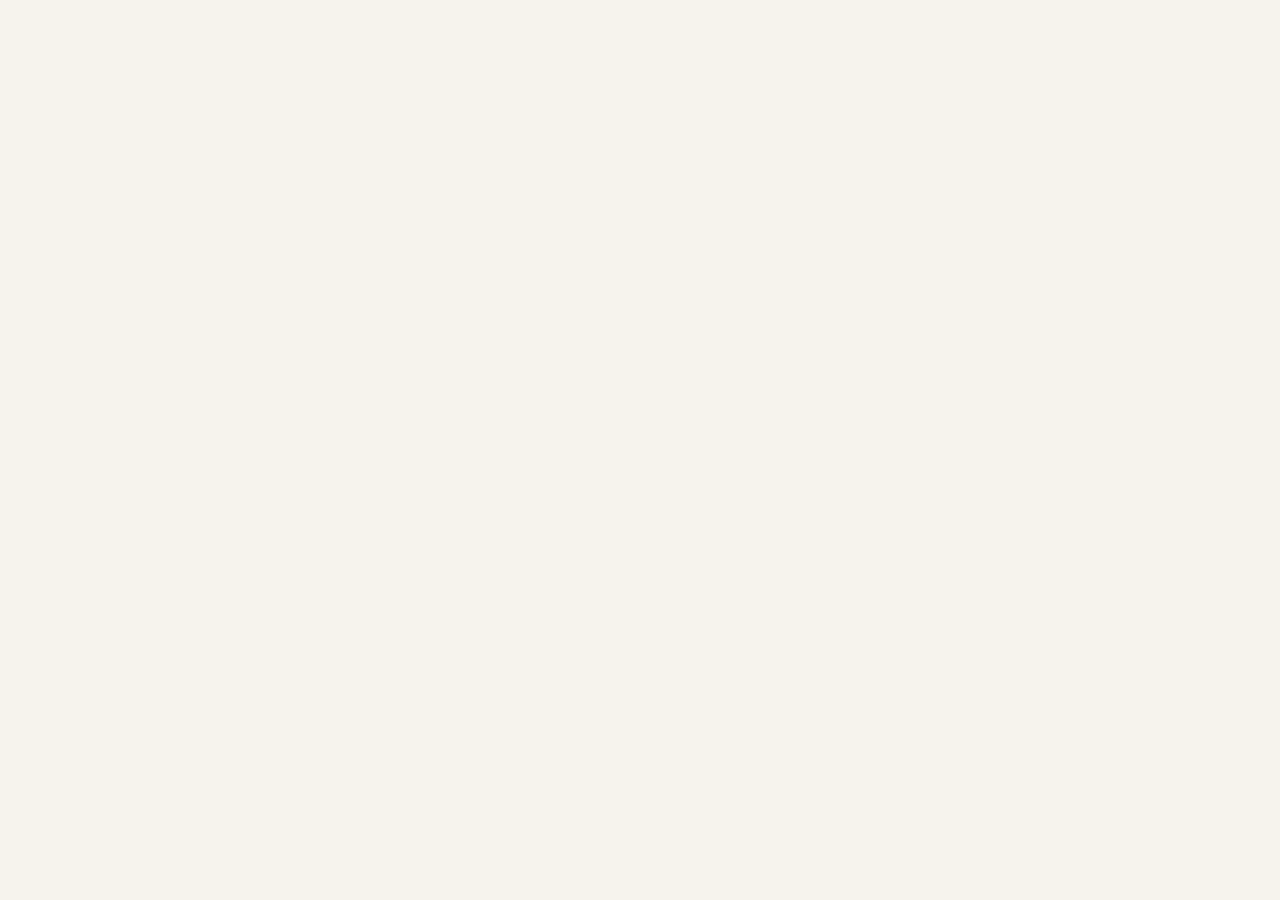
==== admin/index.html @ 4a247e4e "admin redirect" ====
<!DOCTYPE html>
<html lang="en">
<head>
<meta charset="UTF-8">
<meta name="viewport" content="width=device-width, initial-scale=1">
<title>Double Admin</title>
<script src="https://cdn.jsdelivr.net/npm/@supabase/supabase-js@2/dist/umd/supabase.min.js"></script>
<style>
*,*::before,*::after{box-sizing:border-box;margin:0;padding:0}
:root{
  --canvas:#F6F3ED;--sidebar-bg:#F1EDE3;--sidebar-w:232px;
  --border:#E3DCCF;--text:#211E1A;--text2:#57514A;--text3:#8A8177;
  --teal:#1F6E66;--teal-deep:#14524C;--teal-field:#DCE9E6;
  --positive:#2E7D4F;--caution:#9A6B2F;--critical:#A44A3D;
  --mono:ui-monospace,Menlo,monospace;
  --ui:system-ui,-apple-system,"SF Pro","Roboto Flex",sans-serif;
  --card-bg:#FCFAF5;--recessed:#EDE8DE;
  --elevation1:0 1px 2px rgba(33,30,26,.06),0 4px 16px rgba(33,30,26,.06);
}
body{background:var(--canvas);color:var(--text);font-family:var(--ui);font-size:14px;line-height:1.5;min-height:100vh;display:flex}

/* SIDEBAR */
#sidebar{width:var(--sidebar-w);min-height:100vh;background:var(--sidebar-bg);border-right:1px solid var(--border);display:flex;flex-direction:column;flex-shrink:0;padding:0 12px 24px}
#wordmark{display:flex;align-items:center;gap:10px;padding:20px 4px 24px;font-size:15px;font-weight:600;color:var(--teal-deep)}
#wordmark svg{flex-shrink:0}
nav a{display:flex;align-items:center;height:36px;padding:0 10px;border-radius:8px;text-decoration:none;color:var(--text2);font-size:13px;cursor:pointer;transition:background 120ms}
nav a:hover{background:var(--recessed)}
nav a.active{background:var(--teal-field);color:var(--teal-deep);font-weight:600}
#user-info{margin-top:auto;padding:12px 4px 0;font-size:12px;color:var(--text3);word-break:break-all}
#signout-btn{margin-top:8px;background:none;border:1px solid var(--border);border-radius:8px;padding:6px 12px;font-size:12px;cursor:pointer;color:var(--text2);width:100%}
#signout-btn:hover{background:var(--recessed)}

/* MAIN */
#main{flex:1;max-width:calc(1440px - var(--sidebar-w));padding:32px 40px;overflow-x:auto}
h1{font-size:18px;font-weight:600;margin-bottom:24px;color:var(--text)}
h2{font-size:13px;font-weight:600;text-transform:uppercase;letter-spacing:.06em;color:var(--text3);margin-bottom:12px;font-family:var(--mono)}

/* STAT CARDS */
.cards{display:flex;flex-wrap:wrap;gap:16px;margin-bottom:32px}
.card{background:var(--card-bg);border:1px solid var(--border);border-radius:14px;padding:20px 24px;min-width:148px;box-shadow:var(--elevation1)}
.card-label{font-size:12px;color:var(--text3);font-weight:500;margin-bottom:6px}
.card-value{font-size:26px;font-weight:600;color:var(--text);font-family:var(--mono)}
.card-delta{font-size:12px;color:var(--text3);margin-top:4px}

/* TABLES */
.tbl-wrap{overflow-x:auto;border:1px solid var(--border);border-radius:10px;background:var(--card-bg)}
table{width:100%;border-collapse:collapse}
thead th{background:var(--sidebar-bg);font-family:var(--mono);font-size:11px;text-transform:uppercase;letter-spacing:.06em;color:var(--text3);padding:10px 14px;text-align:left;border-bottom:1px solid var(--border);white-space:nowrap}
tbody tr{border-bottom:1px solid var(--border)}
tbody tr:last-child{border-bottom:none}
tbody tr:hover{background:var(--recessed)}
tbody td{font-size:13px;padding:0 14px;height:40px;color:var(--text);vertical-align:middle}
td.mono{font-family:var(--mono);font-size:12px}
td.dim{color:var(--text3);font-size:12px}

/* TRUST DOTS */
.dot{display:inline-flex;align-items:center;gap:6px;font-size:12px}
.dot::before{content:'';display:inline-block;width:7px;height:7px;border-radius:50%;flex-shrink:0}
.dot.positive{color:var(--positive)}.dot.positive::before{background:var(--positive)}
.dot.caution{color:var(--caution)}.dot.caution::before{background:var(--caution)}
.dot.critical{color:var(--critical)}.dot.critical::before{background:var(--critical)}
.dot.neutral{color:var(--text3)}.dot.neutral::before{background:var(--text3)}

/* BUTTONS */
.btn{border:none;border-radius:8px;padding:6px 14px;font-size:13px;cursor:pointer;font-family:var(--ui);font-weight:500;transition:opacity 120ms}
.btn:hover{opacity:.85}
.btn-primary{background:var(--teal);color:#fff}
.btn-ghost{background:var(--recessed);color:var(--text2)}

/* LOGIN */
#login-screen{position:fixed;inset:0;background:var(--canvas);display:flex;align-items:center;justify-content:center;z-index:100}
#login-box{background:var(--card-bg);border:1px solid var(--border);border-radius:14px;padding:40px;width:360px;box-shadow:var(--elevation1)}
#login-box h1{margin-bottom:6px}
#login-box p{font-size:13px;color:var(--text3);margin-bottom:24px}
#login-email{width:100%;border:1px solid var(--border);border-radius:8px;padding:10px 14px;font-size:14px;font-family:var(--ui);outline:none;background:#fff;margin-bottom:12px}
#login-email:focus{border-color:var(--teal)}
#login-msg{margin-top:12px;font-size:13px;color:var(--text3)}

/* NOTICES */
.notice{padding:12px 16px;border-radius:10px;font-size:13px;margin-bottom:16px}
.notice.warn{background:#FFF3DC;color:var(--caution);border:1px solid #E5C882}
.notice.err{background:#FDE8E5;color:var(--critical);border:1px solid #D98B82}
.notice.ok{background:#E5F3EC;color:var(--positive);border:1px solid #8DBBA1}

/* TRANSCRIPT */
#transcript-panel{margin-top:24px}
.msg-row{padding:8px 0;border-bottom:1px solid var(--border)}
.msg-row:last-child{border-bottom:none}
.msg-speaker{font-size:11px;font-weight:600;color:var(--text3);margin-bottom:2px;font-family:var(--mono);text-transform:uppercase}
.msg-text{font-size:13px;color:var(--text)}

.loading{color:var(--text3);font-size:13px;padding:16px 0}
</style>
</head>
<body>

<!-- LOGIN SCREEN -->
<div id="login-screen" style="display:none">
  <div id="login-box">
    <h1>Double Admin</h1>
    <p>Enter your email to receive a magic link.</p>
    <input id="login-email" type="email" placeholder="voytek@thedouble.app" autocomplete="email">
    <button class="btn btn-primary" style="width:100%" onclick="sendMagicLink()">Send magic link</button>
    <div id="login-msg"></div>
  </div>
</div>

<!-- APP SHELL -->
<div id="app-shell" style="display:none">
  <div id="sidebar">
    <div id="wordmark">
      <svg xmlns="http://www.w3.org/2000/svg" viewBox="0 0 96 64" width="32" height="21">
        <defs><clipPath id="lens"><circle cx="36" cy="32" r="26"/></clipPath></defs>
        <circle cx="60" cy="32" r="26" fill="#1F6E66" clip-path="url(#lens)"/>
        <circle cx="36" cy="32" r="26" fill="none" stroke="#211E1A" stroke-width="2.4"/>
        <circle cx="60" cy="32" r="26" fill="none" stroke="#211E1A" stroke-width="2.4"/>
      </svg>
      Admin
    </div>
    <nav>
      <a data-section="overview" onclick="nav(this)">Overview</a>
      <a data-section="candidates" onclick="nav(this)">Value Engine</a>
      <a data-section="reports" onclick="nav(this)">Reports</a>
      <a data-section="health" onclick="nav(this)">Doubles health</a>
      <a data-section="conversations" onclick="nav(this)">Conversations</a>
    </nav>
    <div id="user-info"></div>
    <button id="signout-btn" onclick="signOut()">Sign out</button>
  </div>
  <div id="main">
    <div id="content"><div class="loading">Select a section from the sidebar.</div></div>
  </div>
</div>

<script>
var SUPABASE_URL = "https://vdpgexbrvtygdkffznog.supabase.co";
var ANON_KEY = "sb_publishable_Q0ZpzV-aZn6Gv2tR6KhAZw_jz7wM49W";
var API_URL = "https://vdpgexbrvtygdkffznog.supabase.co/functions/v1/admin-api";

var sb = supabase.createClient(SUPABASE_URL, ANON_KEY);
var session = null;

async function init() {
  var hash = window.location.hash;
  if (hash.includes("access_token=")) {
    var r = await sb.auth.getSession();
    if (r.data && r.data.session) {
      session = r.data.session;
      window.history.replaceState(null, "", window.location.pathname);
    }
  } else {
    var r2 = await sb.auth.getSession();
    session = (r2.data && r2.data.session) ? r2.data.session : null;
  }
  if (!session) { showLogin(); } else { showApp(); }
}

function showLogin() {
  document.getElementById("login-screen").style.display = "flex";
  document.getElementById("app-shell").style.display = "none";
}

function showApp() {
  document.getElementById("login-screen").style.display = "none";
  document.getElementById("app-shell").style.display = "flex";
  document.getElementById("user-info").textContent = session.user ? session.user.email : "";
  var first = document.querySelector("nav a[data-section='overview']");
  if (first) nav(first);
}

async function sendMagicLink() {
  var email = document.getElementById("login-email").value.trim();
  var msg = document.getElementById("login-msg");
  if (!email) { msg.textContent = "Enter your email."; return; }
  msg.textContent = "Sending...";
  var r = await sb.auth.signInWithOtp({ email: email, options: { emailRedirectTo: 'https://thedouble.app/admin/' } });
  if (r.error) { msg.textContent = "Error: " + r.error.message; }
  else { msg.textContent = "Check your inbox for the magic link."; }
}

async function signOut() {
  await sb.auth.signOut();
  session = null;
  showLogin();
}

function nav(el) {
  document.querySelectorAll("nav a").forEach(function(a) { a.classList.remove("active"); });
  el.classList.add("active");
  loadSection(el.dataset.section);
}

async function apiFetch(params, opts) {
  opts = opts || {};
  var url = new URL(API_URL);
  Object.keys(params).forEach(function(k) { url.searchParams.set(k, params[k]); });
  var res = await fetch(url.toString(), {
    method: opts.method || "GET",
    headers: {
      "Authorization": "Bearer " + session.access_token,
      "Content-Type": "application/json"
    },
    body: opts.body ? JSON.stringify(opts.body) : undefined
  });
  if (res.status === 403) throw new Error("not_authorized");
  if (!res.ok) throw new Error(await res.text());
  return res.json();
}

async function loadSection(section) {
  var content = document.getElementById("content");
  content.innerHTML = '<div class="loading">Loading...</div>';
  try {
    var data = await apiFetch({ section: section });
    if (section === "overview") content.innerHTML = renderOverview(data);
    else if (section === "candidates") content.innerHTML = renderCandidates(data);
    else if (section === "reports") content.innerHTML = renderReports(data);
    else if (section === "health") content.innerHTML = renderHealth(data);
    else if (section === "conversations") content.innerHTML = renderConversations(data);
  } catch(e) {
    if (e.message === "not_authorized") {
      content.innerHTML = '<div class="notice err">Not authorized. Your account is not on the admin allowlist.</div>';
    } else {
      content.innerHTML = '<div class="notice err">Error: ' + esc(e.message) + '</div>';
    }
  }
}

function esc(s) {
  return String(s == null ? "" : s)
    .replace(/&/g,"&amp;").replace(/</g,"&lt;").replace(/>/g,"&gt;").replace(/"/g,"&quot;");
}

function relTime(iso) {
  if (!iso) return "never";
  var d = Date.now() - new Date(iso).getTime();
  var h = Math.round(d / 3600000);
  if (h < 1) return "just now";
  if (h < 24) return h + "h ago";
  return Math.round(h / 24) + "d ago";
}

function dot(status, label) {
  var cls = status === "positive" ? "positive" : status === "caution" ? "caution" : status === "critical" ? "critical" : "neutral";
  return '<span class="dot ' + cls + '">' + esc(label) + '</span>';
}

// OVERVIEW
function renderOverview(d) {
  var m = d.metrics || {};
  var cards = [
    { label: "Real users", value: m.total_users || 0, delta: "+" + (m.new_users_7d || 0) + " this week" },
    { label: "Active today", value: m.active_today || 0, delta: (m.messages_today || 0) + " messages" },
    { label: "D2D conversations", value: m.d2d_conversations_7d || 0, delta: "last 7 days" },
    { label: "Reflect runs", value: m.reflect_runs_7d || 0, delta: "last 7 days" },
    { label: "Waitlist", value: d.waitlist_count || 0, delta: "signups" },
    { label: "Spend today", value: "$" + (d.spend_today_usd || 0).toFixed(4), delta: "$" + (d.spend_7d_usd || 0).toFixed(3) + " this week" }
  ];
  var html = '<h1>Overview</h1><div class="cards">';
  cards.forEach(function(c) {
    html += '<div class="card"><div class="card-label">' + esc(c.label) + '</div>'
      + '<div class="card-value">' + esc(String(c.value)) + '</div>'
      + '<div class="card-delta">' + esc(c.delta) + '</div></div>';
  });
  html += '</div>';

  var ca = d.canary || {};
  var canaryClass = ca.status === "positive" ? "ok" : ca.status === "caution" ? "warn" : "err";
  html += '<h2>Credits canary</h2>'
    + '<div class="notice ' + canaryClass + '">'
    + dot(ca.status, ca.status || "no data") + ' '
    + 'Last successful LLM call: ' + relTime(ca.newest_success_at)
    + (ca.newest_failed_at ? ' &middot; Last refused: ' + relTime(ca.newest_failed_at) : '')
    + '</div>';

  var health = d.health || [];
  if (health.length) {
    html += '<h2 style="margin-top:24px">Cron health (last 20 runs)</h2><div class="tbl-wrap"><table>'
      + '<thead><tr><th>Job</th><th>Status</th><th>Started</th></tr></thead><tbody>';
    health.forEach(function(h) {
      var st = h.status === "succeeded" ? "positive" : h.status === "running" ? "caution" : "critical";
      html += '<tr><td class="mono">' + esc(h.jobname) + '</td>'
        + '<td>' + dot(st, h.status) + '</td>'
        + '<td class="dim">' + relTime(h.start_time) + '</td></tr>';
    });
    html += '</tbody></table></div>';
  }
  return html;
}

// VALUE ENGINE
function renderCandidates(d) {
  var rows = d.candidates || [];
  var html = '<h1>Value Engine</h1>'
    + '<div class="card-delta" style="margin-bottom:16px">' + rows.length + ' candidates (last 100)</div>'
    + '<div class="tbl-wrap"><table>'
    + '<thead><tr><th>User</th><th>Score</th><th>Status</th><th>Channel</th><th>Source</th><th>Text</th><th>Rationale</th><th>Created</th></tr></thead><tbody>';
  rows.forEach(function(c) {
    var score = c.score || 0;
    var scoreSt = score >= 8 ? "positive" : score >= 5 ? "caution" : "critical";
    var statusSt = c.status === "sent" ? "positive" : c.status === "pending" ? "caution" : "neutral";
    html += '<tr>'
      + '<td>' + esc(c.user_name || c.user_id.slice(0,8))
        + (c.user_tag ? ' <span style="color:var(--text3);font-size:11px">' + esc(c.user_tag) + '</span>' : '')
        + '</td>'
      + '<td>' + dot(scoreSt, String(score)) + '</td>'
      + '<td>' + dot(statusSt, c.status) + '</td>'
      + '<td class="mono">' + esc(c.channel) + '</td>'
      + '<td class="mono">' + esc(c.source) + '</td>'
      + '<td style="max-width:300px;overflow:hidden;text-overflow:ellipsis;white-space:nowrap">' + esc(c.text) + '</td>'
      + '<td class="dim" style="max-width:180px">' + esc(c.rationale) + '</td>'
      + '<td class="dim">' + relTime(c.created_at) + '</td>'
      + '</tr>';
  });
  html += '</tbody></table></div>';
  return html;
}

// REPORTS
function renderReports(d) {
  var rows = d.reports || [];
  var html = '<h1>Reports</h1>'
    + '<div class="tbl-wrap"><table>'
    + '<thead><tr><th>Reporter</th><th>Message</th><th>Reason</th><th>Status</th><th>Filed</th><th>Action</th></tr></thead><tbody>';
  rows.forEach(function(r) {
    var statusSt = r.status === "resolved" ? "positive" : "critical";
    var resolveBtn = r.status !== "resolved"
      ? '<button class="btn btn-primary" onclick="resolveReport(' + "'" + esc(r.id) + "'" + ')">Resolve</button>'
      : '';
    html += '<tr id="report-' + esc(r.id) + '">'
      + '<td class="mono">' + esc(r.reporter_phone) + '</td>'
      + '<td style="max-width:240px;overflow:hidden;text-overflow:ellipsis;white-space:nowrap">' + esc(r.message_text) + '</td>'
      + '<td>' + esc(r.reason) + '</td>'
      + '<td>' + dot(statusSt, r.status) + '</td>'
      + '<td class="dim">' + relTime(r.created_at) + '</td>'
      + '<td>' + resolveBtn + '</td>'
      + '</tr>';
  });
  html += '</tbody></table></div>';
  return html;
}

async function resolveReport(id) {
  try {
    await apiFetch({ section: "reports" }, { method: "POST", body: { id: id, action: "resolve" } });
    loadSection("reports");
  } catch(e) {
    alert("Error: " + e.message);
  }
}

// HEALTH
function renderHealth(d) {
  var rows = d.health || [];
  var html = '<h1>Doubles health</h1>'
    + '<div class="tbl-wrap"><table>'
    + '<thead><tr><th>Name</th><th>Phone</th><th>Memories</th><th>Last reflect</th><th>Last D2D</th><th>Pending Q</th><th>Candidates 7d</th><th>Max score</th></tr></thead><tbody>';
  rows.forEach(function(r) {
    var pendingSt = r.pending_question ? "caution" : "neutral";
    var memSt = r.memories_count > 10 ? "positive" : r.memories_count > 3 ? "caution" : "critical";
    html += '<tr>'
      + '<td>' + esc(r.name) + '</td>'
      + '<td class="mono">' + esc(r.phone) + '</td>'
      + '<td>' + dot(memSt, String(r.memories_count)) + '</td>'
      + '<td class="dim">' + relTime(r.last_reflect) + '</td>'
      + '<td class="dim">' + relTime(r.last_d2d) + '</td>'
      + '<td>' + dot(pendingSt, r.pending_question ? "yes" : "no") + '</td>'
      + '<td class="mono">' + r.candidates_7d + '</td>'
      + '<td class="mono">' + (r.candidates_max_score != null ? r.candidates_max_score : '-') + '</td>'
      + '</tr>';
  });
  html += '</tbody></table></div>';
  return html;
}

// CONVERSATIONS
function renderConversations(d) {
  var rows = d.conversations || [];
  var html = '<h1>Conversations</h1>'
    + '<div class="tbl-wrap"><table>'
    + '<thead><tr><th>User A</th><th>User B</th><th>A msgs</th><th>B msgs</th><th>Digests</th><th>Status</th><th>Created</th><th></th></tr></thead><tbody>';
  rows.forEach(function(c) {
    var digestSt = c.has_digests ? "positive" : "neutral";
    html += '<tr>'
      + '<td>' + esc(c.user_a_name) + '</td>'
      + '<td>' + esc(c.user_b_name) + '</td>'
      + '<td class="mono">' + c.user_a_msg_count + '</td>'
      + '<td class="mono">' + c.user_b_msg_count + '</td>'
      + '<td>' + dot(digestSt, c.has_digests ? "yes" : "no") + '</td>'
      + '<td class="mono">' + esc(c.status) + '</td>'
      + '<td class="dim">' + relTime(c.created_at) + '</td>'
      + '<td><button class="btn btn-ghost" onclick="loadTranscript(' + "'" + esc(c.id) + "'" + ')">View</button></td>'
      + '</tr>';
  });
  html += '</tbody></table></div><div id="transcript-panel"></div>';
  return html;
}

async function loadTranscript(id) {
  var panel = document.getElementById("transcript-panel");
  if (!panel) return;
  panel.innerHTML = '<div class="loading">Loading transcript...</div>';
  try {
    var data = await apiFetch({ section: "conversations", transcript: id });
    var msgs = data.transcript || [];
    var html = '<h2 style="margin-top:24px">Transcript</h2><div class="tbl-wrap" style="padding:16px">';
    msgs.forEach(function(m) {
      html += '<div class="msg-row">'
        + '<div class="msg-speaker">' + esc(m.speaker) + ' &middot; turn ' + m.turn + '</div>'
        + '<div class="msg-text">' + esc(m.text) + '</div>'
        + '</div>';
    });
    html += '</div>';
    panel.innerHTML = html;
  } catch(e) {
    panel.innerHTML = '<div class="notice err">Error: ' + esc(e.message) + '</div>';
  }
}

init();
</script>
</body>
</html>
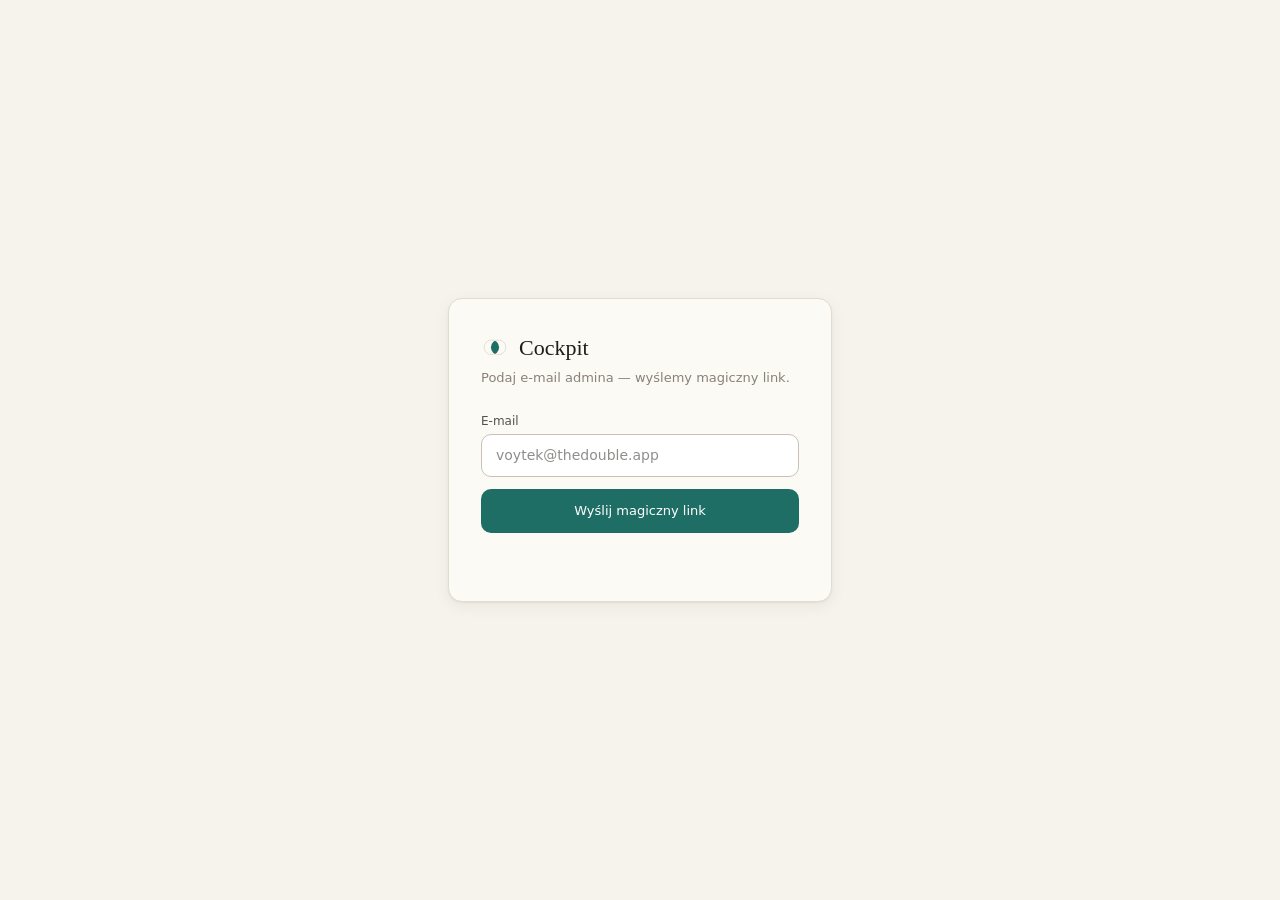
==== commit f6834269: "deploy: site @ 08d20db33e44" ====
--- a/admin/index.html
+++ b/admin/index.html
@@ -1,423 +1,15 @@
 <!DOCTYPE html>
-<html lang="en">
-<head>
-<meta charset="UTF-8">
-<meta name="viewport" content="width=device-width, initial-scale=1">
-<title>Double Admin</title>
-<script src="https://cdn.jsdelivr.net/npm/@supabase/supabase-js@2/dist/umd/supabase.min.js"></script>
-<style>
-*,*::before,*::after{box-sizing:border-box;margin:0;padding:0}
-:root{
-  --canvas:#F6F3ED;--sidebar-bg:#F1EDE3;--sidebar-w:232px;
-  --border:#E3DCCF;--text:#211E1A;--text2:#57514A;--text3:#8A8177;
-  --teal:#1F6E66;--teal-deep:#14524C;--teal-field:#DCE9E6;
-  --positive:#2E7D4F;--caution:#9A6B2F;--critical:#A44A3D;
-  --mono:ui-monospace,Menlo,monospace;
-  --ui:system-ui,-apple-system,"SF Pro","Roboto Flex",sans-serif;
-  --card-bg:#FCFAF5;--recessed:#EDE8DE;
-  --elevation1:0 1px 2px rgba(33,30,26,.06),0 4px 16px rgba(33,30,26,.06);
-}
-body{background:var(--canvas);color:var(--text);font-family:var(--ui);font-size:14px;line-height:1.5;min-height:100vh;display:flex}
-
-/* SIDEBAR */
-#sidebar{width:var(--sidebar-w);min-height:100vh;background:var(--sidebar-bg);border-right:1px solid var(--border);display:flex;flex-direction:column;flex-shrink:0;padding:0 12px 24px}
-#wordmark{display:flex;align-items:center;gap:10px;padding:20px 4px 24px;font-size:15px;font-weight:600;color:var(--teal-deep)}
-#wordmark svg{flex-shrink:0}
-nav a{display:flex;align-items:center;height:36px;padding:0 10px;border-radius:8px;text-decoration:none;color:var(--text2);font-size:13px;cursor:pointer;transition:background 120ms}
-nav a:hover{background:var(--recessed)}
-nav a.active{background:var(--teal-field);color:var(--teal-deep);font-weight:600}
-#user-info{margin-top:auto;padding:12px 4px 0;font-size:12px;color:var(--text3);word-break:break-all}
-#signout-btn{margin-top:8px;background:none;border:1px solid var(--border);border-radius:8px;padding:6px 12px;font-size:12px;cursor:pointer;color:var(--text2);width:100%}
-#signout-btn:hover{background:var(--recessed)}
-
-/* MAIN */
-#main{flex:1;max-width:calc(1440px - var(--sidebar-w));padding:32px 40px;overflow-x:auto}
-h1{font-size:18px;font-weight:600;margin-bottom:24px;color:var(--text)}
-h2{font-size:13px;font-weight:600;text-transform:uppercase;letter-spacing:.06em;color:var(--text3);margin-bottom:12px;font-family:var(--mono)}
-
-/* STAT CARDS */
-.cards{display:flex;flex-wrap:wrap;gap:16px;margin-bottom:32px}
-.card{background:var(--card-bg);border:1px solid var(--border);border-radius:14px;padding:20px 24px;min-width:148px;box-shadow:var(--elevation1)}
-.card-label{font-size:12px;color:var(--text3);font-weight:500;margin-bottom:6px}
-.card-value{font-size:26px;font-weight:600;color:var(--text);font-family:var(--mono)}
-.card-delta{font-size:12px;color:var(--text3);margin-top:4px}
-
-/* TABLES */
-.tbl-wrap{overflow-x:auto;border:1px solid var(--border);border-radius:10px;background:var(--card-bg)}
-table{width:100%;border-collapse:collapse}
-thead th{background:var(--sidebar-bg);font-family:var(--mono);font-size:11px;text-transform:uppercase;letter-spacing:.06em;color:var(--text3);padding:10px 14px;text-align:left;border-bottom:1px solid var(--border);white-space:nowrap}
-tbody tr{border-bottom:1px solid var(--border)}
-tbody tr:last-child{border-bottom:none}
-tbody tr:hover{background:var(--recessed)}
-tbody td{font-size:13px;padding:0 14px;height:40px;color:var(--text);vertical-align:middle}
-td.mono{font-family:var(--mono);font-size:12px}
-td.dim{color:var(--text3);font-size:12px}
-
-/* TRUST DOTS */
-.dot{display:inline-flex;align-items:center;gap:6px;font-size:12px}
-.dot::before{content:'';display:inline-block;width:7px;height:7px;border-radius:50%;flex-shrink:0}
-.dot.positive{color:var(--positive)}.dot.positive::before{background:var(--positive)}
-.dot.caution{color:var(--caution)}.dot.caution::before{background:var(--caution)}
-.dot.critical{color:var(--critical)}.dot.critical::before{background:var(--critical)}
-.dot.neutral{color:var(--text3)}.dot.neutral::before{background:var(--text3)}
-
-/* BUTTONS */
-.btn{border:none;border-radius:8px;padding:6px 14px;font-size:13px;cursor:pointer;font-family:var(--ui);font-weight:500;transition:opacity 120ms}
-.btn:hover{opacity:.85}
-.btn-primary{background:var(--teal);color:#fff}
-.btn-ghost{background:var(--recessed);color:var(--text2)}
-
-/* LOGIN */
-#login-screen{position:fixed;inset:0;background:var(--canvas);display:flex;align-items:center;justify-content:center;z-index:100}
-#login-box{background:var(--card-bg);border:1px solid var(--border);border-radius:14px;padding:40px;width:360px;box-shadow:var(--elevation1)}
-#login-box h1{margin-bottom:6px}
-#login-box p{font-size:13px;color:var(--text3);margin-bottom:24px}
-#login-email{width:100%;border:1px solid var(--border);border-radius:8px;padding:10px 14px;font-size:14px;font-family:var(--ui);outline:none;background:#fff;margin-bottom:12px}
-#login-email:focus{border-color:var(--teal)}
-#login-msg{margin-top:12px;font-size:13px;color:var(--text3)}
-
-/* NOTICES */
-.notice{padding:12px 16px;border-radius:10px;font-size:13px;margin-bottom:16px}
-.notice.warn{background:#FFF3DC;color:var(--caution);border:1px solid #E5C882}
-.notice.err{background:#FDE8E5;color:var(--critical);border:1px solid #D98B82}
-.notice.ok{background:#E5F3EC;color:var(--positive);border:1px solid #8DBBA1}
-
-/* TRANSCRIPT */
-#transcript-panel{margin-top:24px}
-.msg-row{padding:8px 0;border-bottom:1px solid var(--border)}
-.msg-row:last-child{border-bottom:none}
-.msg-speaker{font-size:11px;font-weight:600;color:var(--text3);margin-bottom:2px;font-family:var(--mono);text-transform:uppercase}
-.msg-text{font-size:13px;color:var(--text)}
-
-.loading{color:var(--text3);font-size:13px;padding:16px 0}
-</style>
-</head>
-<body>
-
-<!-- LOGIN SCREEN -->
-<div id="login-screen" style="display:none">
-  <div id="login-box">
-    <h1>Double Admin</h1>
-    <p>Enter your email to receive a magic link.</p>
-    <input id="login-email" type="email" placeholder="voytek@thedouble.app" autocomplete="email">
-    <button class="btn btn-primary" style="width:100%" onclick="sendMagicLink()">Send magic link</button>
-    <div id="login-msg"></div>
-  </div>
-</div>
-
-<!-- APP SHELL -->
-<div id="app-shell" style="display:none">
-  <div id="sidebar">
-    <div id="wordmark">
-      <svg xmlns="http://www.w3.org/2000/svg" viewBox="0 0 96 64" width="32" height="21">
-        <defs><clipPath id="lens"><circle cx="36" cy="32" r="26"/></clipPath></defs>
-        <circle cx="60" cy="32" r="26" fill="#1F6E66" clip-path="url(#lens)"/>
-        <circle cx="36" cy="32" r="26" fill="none" stroke="#211E1A" stroke-width="2.4"/>
-        <circle cx="60" cy="32" r="26" fill="none" stroke="#211E1A" stroke-width="2.4"/>
-      </svg>
-      Admin
-    </div>
-    <nav>
-      <a data-section="overview" onclick="nav(this)">Overview</a>
-      <a data-section="candidates" onclick="nav(this)">Value Engine</a>
-      <a data-section="reports" onclick="nav(this)">Reports</a>
-      <a data-section="health" onclick="nav(this)">Doubles health</a>
-      <a data-section="conversations" onclick="nav(this)">Conversations</a>
-    </nav>
-    <div id="user-info"></div>
-    <button id="signout-btn" onclick="signOut()">Sign out</button>
-  </div>
-  <div id="main">
-    <div id="content"><div class="loading">Select a section from the sidebar.</div></div>
-  </div>
-</div>
-
-<script>
-var SUPABASE_URL = "https://vdpgexbrvtygdkffznog.supabase.co";
-var ANON_KEY = "sb_publishable_Q0ZpzV-aZn6Gv2tR6KhAZw_jz7wM49W";
-var API_URL = "https://vdpgexbrvtygdkffznog.supabase.co/functions/v1/admin-api";
-
-var sb = supabase.createClient(SUPABASE_URL, ANON_KEY);
-var session = null;
-
-async function init() {
-  var hash = window.location.hash;
-  if (hash.includes("access_token=")) {
-    var r = await sb.auth.getSession();
-    if (r.data && r.data.session) {
-      session = r.data.session;
-      window.history.replaceState(null, "", window.location.pathname);
-    }
-  } else {
-    var r2 = await sb.auth.getSession();
-    session = (r2.data && r2.data.session) ? r2.data.session : null;
-  }
-  if (!session) { showLogin(); } else { showApp(); }
-}
-
-function showLogin() {
-  document.getElementById("login-screen").style.display = "flex";
-  document.getElementById("app-shell").style.display = "none";
-}
-
-function showApp() {
-  document.getElementById("login-screen").style.display = "none";
-  document.getElementById("app-shell").style.display = "flex";
-  document.getElementById("user-info").textContent = session.user ? session.user.email : "";
-  var first = document.querySelector("nav a[data-section='overview']");
-  if (first) nav(first);
-}
-
-async function sendMagicLink() {
-  var email = document.getElementById("login-email").value.trim();
-  var msg = document.getElementById("login-msg");
-  if (!email) { msg.textContent = "Enter your email."; return; }
-  msg.textContent = "Sending...";
-  var r = await sb.auth.signInWithOtp({ email: email, options: { emailRedirectTo: 'https://thedouble.app/admin/' } });
-  if (r.error) { msg.textContent = "Error: " + r.error.message; }
-  else { msg.textContent = "Check your inbox for the magic link."; }
-}
-
-async function signOut() {
-  await sb.auth.signOut();
-  session = null;
-  showLogin();
-}
-
-function nav(el) {
-  document.querySelectorAll("nav a").forEach(function(a) { a.classList.remove("active"); });
-  el.classList.add("active");
-  loadSection(el.dataset.section);
-}
-
-async function apiFetch(params, opts) {
-  opts = opts || {};
-  var url = new URL(API_URL);
-  Object.keys(params).forEach(function(k) { url.searchParams.set(k, params[k]); });
-  var res = await fetch(url.toString(), {
-    method: opts.method || "GET",
-    headers: {
-      "Authorization": "Bearer " + session.access_token,
-      "Content-Type": "application/json"
-    },
-    body: opts.body ? JSON.stringify(opts.body) : undefined
-  });
-  if (res.status === 403) throw new Error("not_authorized");
-  if (!res.ok) throw new Error(await res.text());
-  return res.json();
-}
-
-async function loadSection(section) {
-  var content = document.getElementById("content");
-  content.innerHTML = '<div class="loading">Loading...</div>';
-  try {
-    var data = await apiFetch({ section: section });
-    if (section === "overview") content.innerHTML = renderOverview(data);
-    else if (section === "candidates") content.innerHTML = renderCandidates(data);
-    else if (section === "reports") content.innerHTML = renderReports(data);
-    else if (section === "health") content.innerHTML = renderHealth(data);
-    else if (section === "conversations") content.innerHTML = renderConversations(data);
-  } catch(e) {
-    if (e.message === "not_authorized") {
-      content.innerHTML = '<div class="notice err">Not authorized. Your account is not on the admin allowlist.</div>';
-    } else {
-      content.innerHTML = '<div class="notice err">Error: ' + esc(e.message) + '</div>';
-    }
-  }
-}
-
-function esc(s) {
-  return String(s == null ? "" : s)
-    .replace(/&/g,"&amp;").replace(/</g,"&lt;").replace(/>/g,"&gt;").replace(/"/g,"&quot;");
-}
-
-function relTime(iso) {
-  if (!iso) return "never";
-  var d = Date.now() - new Date(iso).getTime();
-  var h = Math.round(d / 3600000);
-  if (h < 1) return "just now";
-  if (h < 24) return h + "h ago";
-  return Math.round(h / 24) + "d ago";
-}
-
-function dot(status, label) {
-  var cls = status === "positive" ? "positive" : status === "caution" ? "caution" : status === "critical" ? "critical" : "neutral";
-  return '<span class="dot ' + cls + '">' + esc(label) + '</span>';
-}
-
-// OVERVIEW
-function renderOverview(d) {
-  var m = d.metrics || {};
-  var cards = [
-    { label: "Real users", value: m.total_users || 0, delta: "+" + (m.new_users_7d || 0) + " this week" },
-    { label: "Active today", value: m.active_today || 0, delta: (m.messages_today || 0) + " messages" },
-    { label: "D2D conversations", value: m.d2d_conversations_7d || 0, delta: "last 7 days" },
-    { label: "Reflect runs", value: m.reflect_runs_7d || 0, delta: "last 7 days" },
-    { label: "Waitlist", value: d.waitlist_count || 0, delta: "signups" },
-    { label: "Spend today", value: "$" + (d.spend_today_usd || 0).toFixed(4), delta: "$" + (d.spend_7d_usd || 0).toFixed(3) + " this week" }
-  ];
-  var html = '<h1>Overview</h1><div class="cards">';
-  cards.forEach(function(c) {
-    html += '<div class="card"><div class="card-label">' + esc(c.label) + '</div>'
-      + '<div class="card-value">' + esc(String(c.value)) + '</div>'
-      + '<div class="card-delta">' + esc(c.delta) + '</div></div>';
-  });
-  html += '</div>';
-
-  var ca = d.canary || {};
-  var canaryClass = ca.status === "positive" ? "ok" : ca.status === "caution" ? "warn" : "err";
-  html += '<h2>Credits canary</h2>'
-    + '<div class="notice ' + canaryClass + '">'
-    + dot(ca.status, ca.status || "no data") + ' '
-    + 'Last successful LLM call: ' + relTime(ca.newest_success_at)
-    + (ca.newest_failed_at ? ' &middot; Last refused: ' + relTime(ca.newest_failed_at) : '')
-    + '</div>';
-
-  var health = d.health || [];
-  if (health.length) {
-    html += '<h2 style="margin-top:24px">Cron health (last 20 runs)</h2><div class="tbl-wrap"><table>'
-      + '<thead><tr><th>Job</th><th>Status</th><th>Started</th></tr></thead><tbody>';
-    health.forEach(function(h) {
-      var st = h.status === "succeeded" ? "positive" : h.status === "running" ? "caution" : "critical";
-      html += '<tr><td class="mono">' + esc(h.jobname) + '</td>'
-        + '<td>' + dot(st, h.status) + '</td>'
-        + '<td class="dim">' + relTime(h.start_time) + '</td></tr>';
-    });
-    html += '</tbody></table></div>';
-  }
-  return html;
-}
-
-// VALUE ENGINE
-function renderCandidates(d) {
-  var rows = d.candidates || [];
-  var html = '<h1>Value Engine</h1>'
-    + '<div class="card-delta" style="margin-bottom:16px">' + rows.length + ' candidates (last 100)</div>'
-    + '<div class="tbl-wrap"><table>'
-    + '<thead><tr><th>User</th><th>Score</th><th>Status</th><th>Channel</th><th>Source</th><th>Text</th><th>Rationale</th><th>Created</th></tr></thead><tbody>';
-  rows.forEach(function(c) {
-    var score = c.score || 0;
-    var scoreSt = score >= 8 ? "positive" : score >= 5 ? "caution" : "critical";
-    var statusSt = c.status === "sent" ? "positive" : c.status === "pending" ? "caution" : "neutral";
-    html += '<tr>'
-      + '<td>' + esc(c.user_name || c.user_id.slice(0,8))
-        + (c.user_tag ? ' <span style="color:var(--text3);font-size:11px">' + esc(c.user_tag) + '</span>' : '')
-        + '</td>'
-      + '<td>' + dot(scoreSt, String(score)) + '</td>'
-      + '<td>' + dot(statusSt, c.status) + '</td>'
-      + '<td class="mono">' + esc(c.channel) + '</td>'
-      + '<td class="mono">' + esc(c.source) + '</td>'
-      + '<td style="max-width:300px;overflow:hidden;text-overflow:ellipsis;white-space:nowrap">' + esc(c.text) + '</td>'
-      + '<td class="dim" style="max-width:180px">' + esc(c.rationale) + '</td>'
-      + '<td class="dim">' + relTime(c.created_at) + '</td>'
-      + '</tr>';
-  });
-  html += '</tbody></table></div>';
-  return html;
-}
-
-// REPORTS
-function renderReports(d) {
-  var rows = d.reports || [];
-  var html = '<h1>Reports</h1>'
-    + '<div class="tbl-wrap"><table>'
-    + '<thead><tr><th>Reporter</th><th>Message</th><th>Reason</th><th>Status</th><th>Filed</th><th>Action</th></tr></thead><tbody>';
-  rows.forEach(function(r) {
-    var statusSt = r.status === "resolved" ? "positive" : "critical";
-    var resolveBtn = r.status !== "resolved"
-      ? '<button class="btn btn-primary" onclick="resolveReport(' + "'" + esc(r.id) + "'" + ')">Resolve</button>'
-      : '';
-    html += '<tr id="report-' + esc(r.id) + '">'
-      + '<td class="mono">' + esc(r.reporter_phone) + '</td>'
-      + '<td style="max-width:240px;overflow:hidden;text-overflow:ellipsis;white-space:nowrap">' + esc(r.message_text) + '</td>'
-      + '<td>' + esc(r.reason) + '</td>'
-      + '<td>' + dot(statusSt, r.status) + '</td>'
-      + '<td class="dim">' + relTime(r.created_at) + '</td>'
-      + '<td>' + resolveBtn + '</td>'
-      + '</tr>';
-  });
-  html += '</tbody></table></div>';
-  return html;
-}
-
-async function resolveReport(id) {
-  try {
-    await apiFetch({ section: "reports" }, { method: "POST", body: { id: id, action: "resolve" } });
-    loadSection("reports");
-  } catch(e) {
-    alert("Error: " + e.message);
-  }
-}
-
-// HEALTH
-function renderHealth(d) {
-  var rows = d.health || [];
-  var html = '<h1>Doubles health</h1>'
-    + '<div class="tbl-wrap"><table>'
-    + '<thead><tr><th>Name</th><th>Phone</th><th>Memories</th><th>Last reflect</th><th>Last D2D</th><th>Pending Q</th><th>Candidates 7d</th><th>Max score</th></tr></thead><tbody>';
-  rows.forEach(function(r) {
-    var pendingSt = r.pending_question ? "caution" : "neutral";
-    var memSt = r.memories_count > 10 ? "positive" : r.memories_count > 3 ? "caution" : "critical";
-    html += '<tr>'
-      + '<td>' + esc(r.name) + '</td>'
-      + '<td class="mono">' + esc(r.phone) + '</td>'
-      + '<td>' + dot(memSt, String(r.memories_count)) + '</td>'
-      + '<td class="dim">' + relTime(r.last_reflect) + '</td>'
-      + '<td class="dim">' + relTime(r.last_d2d) + '</td>'
-      + '<td>' + dot(pendingSt, r.pending_question ? "yes" : "no") + '</td>'
-      + '<td class="mono">' + r.candidates_7d + '</td>'
-      + '<td class="mono">' + (r.candidates_max_score != null ? r.candidates_max_score : '-') + '</td>'
-      + '</tr>';
-  });
-  html += '</tbody></table></div>';
-  return html;
-}
-
-// CONVERSATIONS
-function renderConversations(d) {
-  var rows = d.conversations || [];
-  var html = '<h1>Conversations</h1>'
-    + '<div class="tbl-wrap"><table>'
-    + '<thead><tr><th>User A</th><th>User B</th><th>A msgs</th><th>B msgs</th><th>Digests</th><th>Status</th><th>Created</th><th></th></tr></thead><tbody>';
-  rows.forEach(function(c) {
-    var digestSt = c.has_digests ? "positive" : "neutral";
-    html += '<tr>'
-      + '<td>' + esc(c.user_a_name) + '</td>'
-      + '<td>' + esc(c.user_b_name) + '</td>'
-      + '<td class="mono">' + c.user_a_msg_count + '</td>'
-      + '<td class="mono">' + c.user_b_msg_count + '</td>'
-      + '<td>' + dot(digestSt, c.has_digests ? "yes" : "no") + '</td>'
-      + '<td class="mono">' + esc(c.status) + '</td>'
-      + '<td class="dim">' + relTime(c.created_at) + '</td>'
-      + '<td><button class="btn btn-ghost" onclick="loadTranscript(' + "'" + esc(c.id) + "'" + ')">View</button></td>'
-      + '</tr>';
-  });
-  html += '</tbody></table></div><div id="transcript-panel"></div>';
-  return html;
-}
-
-async function loadTranscript(id) {
-  var panel = document.getElementById("transcript-panel");
-  if (!panel) return;
-  panel.innerHTML = '<div class="loading">Loading transcript...</div>';
-  try {
-    var data = await apiFetch({ section: "conversations", transcript: id });
-    var msgs = data.transcript || [];
-    var html = '<h2 style="margin-top:24px">Transcript</h2><div class="tbl-wrap" style="padding:16px">';
-    msgs.forEach(function(m) {
-      html += '<div class="msg-row">'
-        + '<div class="msg-speaker">' + esc(m.speaker) + ' &middot; turn ' + m.turn + '</div>'
-        + '<div class="msg-text">' + esc(m.text) + '</div>'
-        + '</div>';
-    });
-    html += '</div>';
-    panel.innerHTML = html;
-  } catch(e) {
-    panel.innerHTML = '<div class="notice err">Error: ' + esc(e.message) + '</div>';
-  }
-}
-
-init();
-</script>
-</body>
-</html>+<html lang="pl">
+  <head>
+    <meta charset="UTF-8" />
+    <meta name="viewport" content="width=device-width, initial-scale=1, viewport-fit=cover" />
+    <meta name="theme-color" content="#F6F3ED" />
+    <meta name="robots" content="noindex" />
+    <title>Double Cockpit</title>
+    <script type="module" crossorigin src="/admin/assets/index-Cl_FPxxx.js"></script>
+    <link rel="stylesheet" crossorigin href="/admin/assets/index-y66ZJqt7.css">
+  </head>
+  <body>
+    <div id="root"></div>
+  </body>
+</html>
--- a/admin/assets/index-y66ZJqt7.css
+++ b/admin/assets/index-y66ZJqt7.css
@@ -0,0 +1 @@
+@layer properties{@supports (((-webkit-hyphens:none)) and (not (margin-trim:inline))) or ((-moz-orient:inline) and (not (color:rgb(from red r g b)))){*,:before,:after,::backdrop{--tw-translate-x:0;--tw-translate-y:0;--tw-translate-z:0;--tw-space-y-reverse:0;--tw-border-style:solid;--tw-leading:initial;--tw-font-weight:initial;--tw-tracking:initial;--tw-ordinal:initial;--tw-slashed-zero:initial;--tw-numeric-figure:initial;--tw-numeric-spacing:initial;--tw-numeric-fraction:initial;--tw-shadow:0 0 #0000;--tw-shadow-color:initial;--tw-shadow-alpha:100%;--tw-inset-shadow:0 0 #0000;--tw-inset-shadow-color:initial;--tw-inset-shadow-alpha:100%;--tw-ring-color:initial;--tw-ring-shadow:0 0 #0000;--tw-inset-ring-color:initial;--tw-inset-ring-shadow:0 0 #0000;--tw-ring-inset:initial;--tw-ring-offset-width:0px;--tw-ring-offset-color:#fff;--tw-ring-offset-shadow:0 0 #0000;--tw-duration:initial}}}@layer theme{:root,:host{--font-sans:-apple-system, BlinkMacSystemFont, "Segoe UI", Roboto, "Helvetica Neue", "Noto Sans", Arial, sans-serif, "Apple Color Emoji", "Segoe UI Emoji", "Segoe UI Symbol", "Noto Color Emoji";--color-white:#fff;--spacing:.25rem;--container-sm:24rem;--container-md:28rem;--container-xl:36rem;--container-2xl:42rem;--container-4xl:56rem;--font-weight-medium:500;--font-weight-semibold:600;--default-transition-duration:.15s;--default-transition-timing-function:cubic-bezier(.4, 0, .2, 1);--default-font-family:var(--font-sans);--default-mono-font-family:ui-monospace, Menlo, monospace;--font-ui:system-ui, -apple-system, "SF Pro", "Roboto Flex", sans-serif}}@layer base{*,:after,:before,::backdrop{box-sizing:border-box;border:0 solid;margin:0;padding:0}::file-selector-button{box-sizing:border-box;border:0 solid;margin:0;padding:0}html,:host{-webkit-text-size-adjust:100%;tab-size:4;line-height:1.5;font-family:var(--default-font-family,-apple-system, BlinkMacSystemFont, "Segoe UI", Roboto, "Helvetica Neue", "Noto Sans", Arial, sans-serif, "Apple Color Emoji", "Segoe UI Emoji", "Segoe UI Symbol", "Noto Color Emoji");font-feature-settings:var(--default-font-feature-settings,normal);font-variation-settings:var(--default-font-variation-settings,normal);-webkit-tap-highlight-color:transparent}hr{height:0;color:inherit;border-top-width:1px}abbr:where([title]){-webkit-text-decoration:underline dotted;text-decoration:underline dotted}h1,h2,h3,h4,h5,h6{font-size:inherit;font-weight:inherit}a{color:inherit;-webkit-text-decoration:inherit;text-decoration:inherit}b,strong{font-weight:bolder}code,kbd,samp,pre{font-family:var(--default-mono-font-family,ui-monospace, SFMono-Regular, Menlo, Monaco, Consolas, "Liberation Mono", "Courier New", monospace);font-feature-settings:var(--default-mono-font-feature-settings,normal);font-variation-settings:var(--default-mono-font-variation-settings,normal);font-size:1em}small{font-size:80%}sub,sup{vertical-align:baseline;font-size:75%;line-height:0;position:relative}sub{bottom:-.25em}sup{top:-.5em}table{text-indent:0;border-color:inherit;border-collapse:collapse}:-moz-focusring:where(:not(iframe)){outline:auto}progress{vertical-align:baseline}summary{display:list-item}ol,ul,menu{list-style:none}img,svg,video,canvas,audio,iframe,embed,object{vertical-align:middle;display:block}img,video{max-width:100%;height:auto}button,input,select,optgroup,textarea{font:inherit;font-feature-settings:inherit;font-variation-settings:inherit;letter-spacing:inherit;color:inherit;opacity:1;background-color:#0000;border-radius:0}::file-selector-button{font:inherit;font-feature-settings:inherit;font-variation-settings:inherit;letter-spacing:inherit;color:inherit;opacity:1;background-color:#0000;border-radius:0}:where(select:is([multiple],[size])) optgroup{font-weight:bolder}:where(select:is([multiple],[size])) optgroup option{padding-inline-start:20px}::file-selector-button{margin-inline-end:4px}::placeholder{opacity:1}@supports (not ((-webkit-appearance:-apple-pay-button))) or (contain-intrinsic-size:1px){::placeholder{color:currentColor}@supports (color:color-mix(in lab,red,red)){::placeholder{color:color-mix(in oklab,currentcolor 50%,transparent)}}}textarea{resize:vertical}::-webkit-search-decoration{-webkit-appearance:none}::-webkit-date-and-time-value{min-height:1lh;text-align:inherit}::-webkit-datetime-edit{display:inline-flex}::-webkit-datetime-edit-fields-wrapper{padding:0}::-webkit-datetime-edit{padding-block:0}::-webkit-datetime-edit-year-field{padding-block:0}::-webkit-datetime-edit-month-field{padding-block:0}::-webkit-datetime-edit-day-field{padding-block:0}::-webkit-datetime-edit-hour-field{padding-block:0}::-webkit-datetime-edit-minute-field{padding-block:0}::-webkit-datetime-edit-second-field{padding-block:0}::-webkit-datetime-edit-millisecond-field{padding-block:0}::-webkit-datetime-edit-meridiem-field{padding-block:0}::-webkit-calendar-picker-indicator{line-height:1}:-moz-ui-invalid{box-shadow:none}button,input:where([type=button],[type=reset],[type=submit]){appearance:button}::file-selector-button{appearance:button}::-webkit-inner-spin-button{height:auto}::-webkit-outer-spin-button{height:auto}[hidden]:where(:not([hidden=until-found])){display:none!important}}@layer components;@layer utilities{.pointer-events-none{pointer-events:none}.sr-only{clip-path:inset(50%);white-space:nowrap;border-width:0;width:1px;height:1px;margin:-1px;padding:0;position:absolute;overflow:hidden}.absolute{position:absolute}.fixed{position:fixed}.relative{position:relative}.inset-0{inset:0}.inset-x-0{inset-inline:0}.top-\[2px\]{top:2px}.bottom-0{bottom:0}.bottom-20{bottom:calc(var(--spacing) * 20)}.bottom-\[calc\(48px\+env\(safe-area-inset-bottom\)\)\]{bottom:calc(48px + env(safe-area-inset-bottom))}.left-\[2px\]{left:2px}.z-50{z-index:50}.z-60{z-index:60}.z-100{z-index:100}.z-200{z-index:200}.container{width:100%}@media(min-width:40rem){.container{max-width:40rem}}@media(min-width:48rem){.container{max-width:48rem}}@media(min-width:64rem){.container{max-width:64rem}}@media(min-width:80rem){.container{max-width:80rem}}@media(min-width:96rem){.container{max-width:96rem}}.mx-auto{margin-inline:auto}.mt-0\.5{margin-top:calc(var(--spacing) * .5)}.mt-1{margin-top:var(--spacing)}.mt-1\.5{margin-top:calc(var(--spacing) * 1.5)}.mt-2{margin-top:calc(var(--spacing) * 2)}.mt-4{margin-top:calc(var(--spacing) * 4)}.mt-6{margin-top:calc(var(--spacing) * 6)}.mt-auto{margin-top:auto}.mb-1{margin-bottom:var(--spacing)}.mb-2{margin-bottom:calc(var(--spacing) * 2)}.mb-3{margin-bottom:calc(var(--spacing) * 3)}.mb-4{margin-bottom:calc(var(--spacing) * 4)}.mb-5{margin-bottom:calc(var(--spacing) * 5)}.mb-6{margin-bottom:calc(var(--spacing) * 6)}.ml-2{margin-left:calc(var(--spacing) * 2)}.block{display:block}.flex{display:flex}.grid{display:grid}.hidden{display:none}.inline-block{display:inline-block}.inline-flex{display:inline-flex}.size-5{width:calc(var(--spacing) * 5);height:calc(var(--spacing) * 5)}.size-11{width:calc(var(--spacing) * 11);height:calc(var(--spacing) * 11)}.size-\[7px\]{width:7px;height:7px}.h-8{height:calc(var(--spacing) * 8)}.h-11{height:calc(var(--spacing) * 11)}.h-\[6px\]{height:6px}.h-\[26px\]{height:26px}.h-\[34px\]{height:34px}.max-h-\[85dvh\]{max-height:85dvh}.min-h-0{min-height:0}.min-h-5{min-height:calc(var(--spacing) * 5)}.min-h-9{min-height:calc(var(--spacing) * 9)}.min-h-10{min-height:calc(var(--spacing) * 10)}.min-h-11{min-height:calc(var(--spacing) * 11)}.min-h-12{min-height:calc(var(--spacing) * 12)}.min-h-dvh{min-height:100dvh}.w-11{width:calc(var(--spacing) * 11)}.w-14{width:calc(var(--spacing) * 14)}.w-16{width:calc(var(--spacing) * 16)}.w-24{width:calc(var(--spacing) * 24)}.w-28{width:calc(var(--spacing) * 28)}.w-40{width:calc(var(--spacing) * 40)}.w-\[232px\]{width:232px}.w-full{width:100%}.max-w-2xl{max-width:var(--container-2xl)}.max-w-4xl{max-width:var(--container-4xl)}.max-w-md{max-width:var(--container-md)}.max-w-sm{max-width:var(--container-sm)}.max-w-xl{max-width:var(--container-xl)}.min-w-0{min-width:0}.flex-1{flex:1}.shrink-0{flex-shrink:0}.translate-x-\[18px\]{--tw-translate-x:18px;translate:var(--tw-translate-x) var(--tw-translate-y)}.cursor-pointer{cursor:pointer}.list-none{list-style-type:none}.grid-cols-\[3\.5rem_1fr\]{grid-template-columns:3.5rem 1fr}.flex-col{flex-direction:column}.flex-wrap{flex-wrap:wrap}.items-baseline{align-items:baseline}.items-center{align-items:center}.items-end{align-items:flex-end}.justify-between{justify-content:space-between}.justify-center{justify-content:center}.gap-0\.5{gap:calc(var(--spacing) * .5)}.gap-1{gap:var(--spacing)}.gap-1\.5{gap:calc(var(--spacing) * 1.5)}.gap-2{gap:calc(var(--spacing) * 2)}.gap-2\.5{gap:calc(var(--spacing) * 2.5)}.gap-3{gap:calc(var(--spacing) * 3)}.gap-3\.5{gap:calc(var(--spacing) * 3.5)}:where(.space-y-2>:not(:last-child)){--tw-space-y-reverse:0;margin-block-start:calc(calc(var(--spacing) * 2) * var(--tw-space-y-reverse));margin-block-end:calc(calc(var(--spacing) * 2) * calc(1 - var(--tw-space-y-reverse)))}:where(.space-y-3>:not(:last-child)){--tw-space-y-reverse:0;margin-block-start:calc(calc(var(--spacing) * 3) * var(--tw-space-y-reverse));margin-block-end:calc(calc(var(--spacing) * 3) * calc(1 - var(--tw-space-y-reverse)))}:where(.space-y-4>:not(:last-child)){--tw-space-y-reverse:0;margin-block-start:calc(calc(var(--spacing) * 4) * var(--tw-space-y-reverse));margin-block-end:calc(calc(var(--spacing) * 4) * calc(1 - var(--tw-space-y-reverse)))}.gap-x-2{column-gap:calc(var(--spacing) * 2)}.truncate{text-overflow:ellipsis;white-space:nowrap;overflow:hidden}.overflow-hidden{overflow:hidden}.overflow-y-auto{overflow-y:auto}.rounded-\[3px\]{border-radius:3px}.rounded-\[8px\]{border-radius:8px}.rounded-\[10px\]{border-radius:10px}.rounded-card{border-radius:14px}.rounded-full{border-radius:3.40282e38px}.rounded-input{border-radius:10px}.rounded-t-sheet{border-top-left-radius:28px;border-top-right-radius:28px}.border{border-style:var(--tw-border-style);border-width:1px}.border-t{border-top-style:var(--tw-border-style);border-top-width:1px}.border-r{border-right-style:var(--tw-border-style);border-right-width:1px}.border-b{border-bottom-style:var(--tw-border-style);border-bottom-width:1px}.border-caution\/30{border-color:var(--td-state-caution)}@supports (color:color-mix(in lab,red,red)){.border-caution\/30{border-color:color-mix(in oklab,var(--td-state-caution) 30%,transparent)}}.border-critical\/20{border-color:var(--td-state-critical)}@supports (color:color-mix(in lab,red,red)){.border-critical\/20{border-color:color-mix(in oklab,var(--td-state-critical) 20%,transparent)}}.border-critical\/30{border-color:var(--td-state-critical)}@supports (color:color-mix(in lab,red,red)){.border-critical\/30{border-color:color-mix(in oklab,var(--td-state-critical) 30%,transparent)}}.border-hairline{border-color:var(--td-border-hairline)}.border-inputline{border-color:var(--td-border-input)}.border-positive\/30{border-color:var(--td-state-positive)}@supports (color:color-mix(in lab,red,red)){.border-positive\/30{border-color:color-mix(in oklab,var(--td-state-positive) 30%,transparent)}}.border-teal{border-color:var(--td-double-action)}.bg-canvas{background-color:var(--td-bg-canvas)}.bg-card{background-color:var(--td-bg-card)}.bg-caution{background-color:var(--td-state-caution)}.bg-caution-field{background-color:var(--td-caution-field)}.bg-critical{background-color:var(--td-state-critical)}.bg-critical-field{background-color:var(--td-critical-field)}.bg-ink,.bg-ink\/30{background-color:var(--td-text-primary)}@supports (color:color-mix(in lab,red,red)){.bg-ink\/30{background-color:color-mix(in oklab,var(--td-text-primary) 30%,transparent)}}.bg-ink3{background-color:var(--td-text-tertiary)}.bg-positive{background-color:var(--td-state-positive)}.bg-positive-field{background-color:var(--td-positive-field)}.bg-recessed,.bg-recessed\/50{background-color:var(--td-bg-recessed)}@supports (color:color-mix(in lab,red,red)){.bg-recessed\/50{background-color:color-mix(in oklab,var(--td-bg-recessed) 50%,transparent)}}.bg-sidebar{background-color:var(--td-bg-sidebar)}.bg-teal{background-color:var(--td-double-action)}.bg-teal-field,.bg-teal-field\/40{background-color:var(--td-double-field)}@supports (color:color-mix(in lab,red,red)){.bg-teal-field\/40{background-color:color-mix(in oklab,var(--td-double-field) 40%,transparent)}}.bg-transparent{background-color:#0000}.bg-white{background-color:var(--color-white)}.p-8{padding:calc(var(--spacing) * 8)}.px-1{padding-inline:var(--spacing)}.px-2{padding-inline:calc(var(--spacing) * 2)}.px-2\.5{padding-inline:calc(var(--spacing) * 2.5)}.px-3{padding-inline:calc(var(--spacing) * 3)}.px-3\.5{padding-inline:calc(var(--spacing) * 3.5)}.px-4{padding-inline:calc(var(--spacing) * 4)}.px-5{padding-inline:calc(var(--spacing) * 5)}.py-1\.5{padding-block:calc(var(--spacing) * 1.5)}.py-2{padding-block:calc(var(--spacing) * 2)}.py-2\.5{padding-block:calc(var(--spacing) * 2.5)}.py-3{padding-block:calc(var(--spacing) * 3)}.py-4{padding-block:calc(var(--spacing) * 4)}.py-6{padding-block:calc(var(--spacing) * 6)}.py-16{padding-block:calc(var(--spacing) * 16)}.pt-2{padding-top:calc(var(--spacing) * 2)}.pt-3{padding-top:calc(var(--spacing) * 3)}.pt-4{padding-top:calc(var(--spacing) * 4)}.pt-5{padding-top:calc(var(--spacing) * 5)}.pb-1{padding-bottom:var(--spacing)}.pb-1\.5{padding-bottom:calc(var(--spacing) * 1.5)}.pb-6{padding-bottom:calc(var(--spacing) * 6)}.pb-24{padding-bottom:calc(var(--spacing) * 24)}.pb-\[calc\(72px\+env\(safe-area-inset-bottom\)\)\]{padding-bottom:calc(72px + env(safe-area-inset-bottom))}.pb-\[env\(safe-area-inset-bottom\)\]{padding-bottom:env(safe-area-inset-bottom)}.pb-\[max\(12px\,env\(safe-area-inset-bottom\)\)\]{padding-bottom:max(12px,env(safe-area-inset-bottom))}.text-center{text-align:center}.text-left{text-align:left}.text-right{text-align:right}.font-brand{font-family:Newsreader,Georgia,serif}.font-mono{font-family:ui-monospace,Menlo,monospace}.text-\[10\.5px\]{font-size:10.5px}.text-\[10px\]{font-size:10px}.text-\[11px\]{font-size:11px}.text-\[12\.5px\]{font-size:12.5px}.text-\[12px\]{font-size:12px}.text-\[13px\]{font-size:13px}.text-\[14px\]{font-size:14px}.text-\[15px\]{font-size:15px}.text-\[17px\]{font-size:17px}.text-\[22px\]{font-size:22px}.text-\[40px\]{font-size:40px}.leading-none{--tw-leading:1;line-height:1}.font-medium{--tw-font-weight:var(--font-weight-medium);font-weight:var(--font-weight-medium)}.font-semibold{--tw-font-weight:var(--font-weight-semibold);font-weight:var(--font-weight-semibold)}.tracking-\[0\.06em\]{--tw-tracking:.06em;letter-spacing:.06em}.tracking-\[0\.08em\]{--tw-tracking:.08em;letter-spacing:.08em}.break-all{word-break:break-all}.text-canvas{color:var(--td-bg-canvas)}.text-caution{color:var(--td-state-caution)}.text-critical{color:var(--td-state-critical)}.text-ink{color:var(--td-text-primary)}.text-ink2{color:var(--td-text-secondary)}.text-ink3,.text-ink3\/70{color:var(--td-text-tertiary)}@supports (color:color-mix(in lab,red,red)){.text-ink3\/70{color:color-mix(in oklab,var(--td-text-tertiary) 70%,transparent)}}.text-positive{color:var(--td-state-positive)}.text-teal-deep{color:var(--td-double-deep)}.text-white{color:var(--color-white)}.uppercase{text-transform:uppercase}.tabular-nums{--tw-numeric-spacing:tabular-nums;font-variant-numeric:var(--tw-ordinal,) var(--tw-slashed-zero,) var(--tw-numeric-figure,) var(--tw-numeric-spacing,) var(--tw-numeric-fraction,)}.underline{text-decoration-line:underline}.shadow{--tw-shadow:0 1px 3px 0 var(--tw-shadow-color,#0000001a), 0 1px 2px -1px var(--tw-shadow-color,#0000001a);box-shadow:var(--tw-inset-shadow),var(--tw-inset-ring-shadow),var(--tw-ring-offset-shadow),var(--tw-ring-shadow),var(--tw-shadow)}.shadow-elev1{--tw-shadow:0 1px 2px var(--tw-shadow-color,#211e1a0f), 0 4px 16px var(--tw-shadow-color,#211e1a0f);box-shadow:var(--tw-inset-shadow),var(--tw-inset-ring-shadow),var(--tw-ring-offset-shadow),var(--tw-ring-shadow),var(--tw-shadow)}.shadow-elev2{--tw-shadow:0 8px 40px var(--tw-shadow-color,#211e1a1f);box-shadow:var(--tw-inset-shadow),var(--tw-inset-ring-shadow),var(--tw-ring-offset-shadow),var(--tw-ring-shadow),var(--tw-shadow)}.transition-colors{transition-property:color,background-color,border-color,outline-color,text-decoration-color,fill,stroke,--tw-gradient-from,--tw-gradient-via,--tw-gradient-to;transition-timing-function:var(--tw-ease,var(--default-transition-timing-function));transition-duration:var(--tw-duration,var(--default-transition-duration))}.transition-transform{transition-property:transform,translate,scale,rotate;transition-timing-function:var(--tw-ease,var(--default-transition-timing-function));transition-duration:var(--tw-duration,var(--default-transition-duration))}.duration-100{--tw-duration:.1s;transition-duration:.1s}.duration-150{--tw-duration:.15s;transition-duration:.15s}.outline-none{--tw-outline-style:none;outline-style:none}.last\:border-b-0:last-child{border-bottom-style:var(--tw-border-style);border-bottom-width:0}@media(hover:hover){.hover\:bg-critical\/10:hover{background-color:var(--td-state-critical)}@supports (color:color-mix(in lab,red,red)){.hover\:bg-critical\/10:hover{background-color:color-mix(in oklab,var(--td-state-critical) 10%,transparent)}}.hover\:bg-hairline:hover{background-color:var(--td-border-hairline)}.hover\:bg-recessed:hover{background-color:var(--td-bg-recessed)}.hover\:bg-teal-deep:hover{background-color:var(--td-double-deep)}}.focus\:border-teal:focus{border-color:var(--td-double-action)}.disabled\:cursor-not-allowed:disabled{cursor:not-allowed}.disabled\:opacity-50:disabled{opacity:.5}@media(min-width:40rem){.sm\:inset-x-auto{inset-inline:auto}.sm\:top-1\/2{top:50%}.sm\:bottom-6{bottom:calc(var(--spacing) * 6)}.sm\:left-1\/2{left:50%}.sm\:max-h-\[80vh\]{max-height:80vh}.sm\:min-h-8{min-height:calc(var(--spacing) * 8)}.sm\:w-40{width:calc(var(--spacing) * 40)}.sm\:w-\[560px\]{width:560px}.sm\:-translate-x-1\/2{--tw-translate-x: -50% ;translate:var(--tw-translate-x) var(--tw-translate-y)}.sm\:-translate-y-1\/2{--tw-translate-y: -50% ;translate:var(--tw-translate-x) var(--tw-translate-y)}.sm\:rounded-card{border-radius:14px}}@media(min-width:48rem){.md\:bottom-6{bottom:calc(var(--spacing) * 6)}.md\:left-\[232px\]{left:232px}.md\:flex{display:flex}.md\:hidden{display:none}.md\:px-10{padding-inline:calc(var(--spacing) * 10)}.md\:pt-8{padding-top:calc(var(--spacing) * 8)}.md\:pb-10{padding-bottom:calc(var(--spacing) * 10)}}@media(prefers-color-scheme:dark){.dark\:bg-recessed{background-color:var(--td-bg-recessed)}}}:root{--td-bg-canvas:#f6f3ed;--td-bg-card:#fcfaf5;--td-bg-recessed:#ede8de;--td-bg-sidebar:#f1ede3;--td-border-hairline:#e3dccf;--td-border-input:#c9c1b3;--td-text-primary:#211e1a;--td-text-secondary:#57514a;--td-text-tertiary:#8a8177;--td-double-action:#1f6e66;--td-double-deep:#14524c;--td-double-field:#dce9e6;--td-state-positive:#2e7d4f;--td-state-caution:#9a6b2f;--td-state-critical:#a44a3d;--td-critical-field:#fde8e5;--td-caution-field:#fff3dc;--td-positive-field:#e5f3ec}[data-theme=dark]{--td-bg-canvas:#1b1915;--td-bg-card:#242019;--td-bg-recessed:#2a261f;--td-bg-sidebar:#201d17;--td-border-hairline:#38342c;--td-text-primary:#f1ede4;--td-text-secondary:#b5aea2;--td-double-action:#3e9b90;--td-double-field:#1e2e2b;--td-state-positive:#4c9a6e;--td-state-caution:#c0894a;--td-state-critical:#c66a5b}html{background:var(--td-bg-canvas)}body{font-family:var(--font-ui);color:var(--td-text-primary);-webkit-font-smoothing:antialiased;font-size:14px;line-height:1.5}:focus-visible{outline:2px solid var(--td-double-action);outline-offset:2px}@media(prefers-reduced-motion:reduce){*,:before,:after{transition-duration:.01ms!important;animation-duration:.01ms!important}}@keyframes td-shimmer{0%{opacity:.55}50%{opacity:1}to{opacity:.55}}.td-skeleton{background:var(--td-bg-recessed);border-radius:6px;animation:1.6s ease-in-out infinite td-shimmer}@keyframes td-settle{0%{background:var(--td-double-field)}to{background:0 0}}.td-just-saved{animation:2.4s ease-out forwards td-settle}@property --tw-translate-x{syntax:"*";inherits:false;initial-value:0}@property --tw-translate-y{syntax:"*";inherits:false;initial-value:0}@property --tw-translate-z{syntax:"*";inherits:false;initial-value:0}@property --tw-space-y-reverse{syntax:"*";inherits:false;initial-value:0}@property --tw-border-style{syntax:"*";inherits:false;initial-value:solid}@property --tw-leading{syntax:"*";inherits:false}@property --tw-font-weight{syntax:"*";inherits:false}@property --tw-tracking{syntax:"*";inherits:false}@property --tw-ordinal{syntax:"*";inherits:false}@property --tw-slashed-zero{syntax:"*";inherits:false}@property --tw-numeric-figure{syntax:"*";inherits:false}@property --tw-numeric-spacing{syntax:"*";inherits:false}@property --tw-numeric-fraction{syntax:"*";inherits:false}@property --tw-shadow{syntax:"*";inherits:false;initial-value:0 0 #0000}@property --tw-shadow-color{syntax:"*";inherits:false}@property --tw-shadow-alpha{syntax:"<percentage>";inherits:false;initial-value:100%}@property --tw-inset-shadow{syntax:"*";inherits:false;initial-value:0 0 #0000}@property --tw-inset-shadow-color{syntax:"*";inherits:false}@property --tw-inset-shadow-alpha{syntax:"<percentage>";inherits:false;initial-value:100%}@property --tw-ring-color{syntax:"*";inherits:false}@property --tw-ring-shadow{syntax:"*";inherits:false;initial-value:0 0 #0000}@property --tw-inset-ring-color{syntax:"*";inherits:false}@property --tw-inset-ring-shadow{syntax:"*";inherits:false;initial-value:0 0 #0000}@property --tw-ring-inset{syntax:"*";inherits:false}@property --tw-ring-offset-width{syntax:"<length>";inherits:false;initial-value:0}@property --tw-ring-offset-color{syntax:"*";inherits:false;initial-value:#fff}@property --tw-ring-offset-shadow{syntax:"*";inherits:false;initial-value:0 0 #0000}@property --tw-duration{syntax:"*";inherits:false}
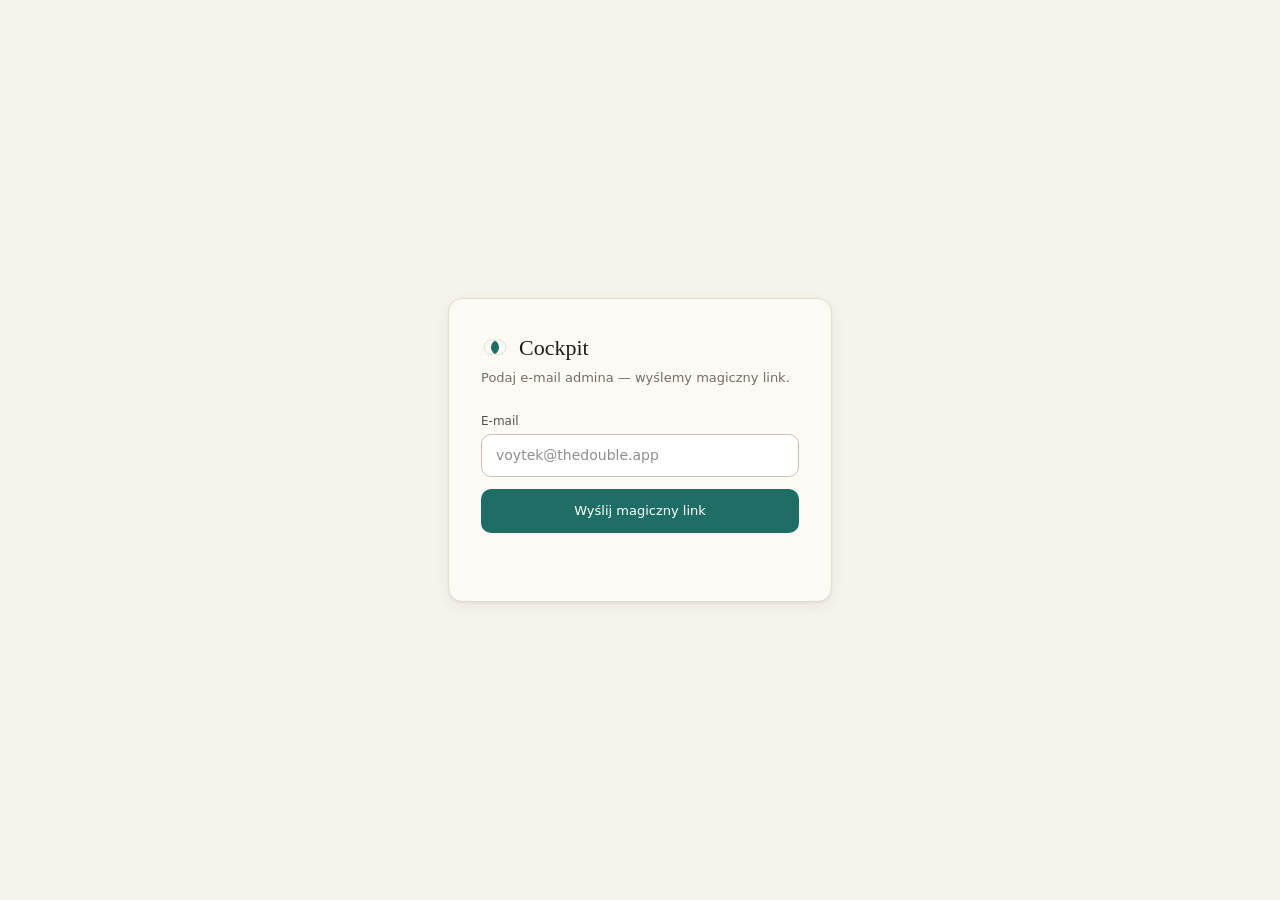
==== commit 093d5359: "deploy: site @ dd4ba4aa5acc" ====
--- a/admin/index.html
+++ b/admin/index.html
@@ -6,8 +6,8 @@
     <meta name="theme-color" content="#F6F3ED" />
     <meta name="robots" content="noindex" />
     <title>Double Cockpit</title>
-    <script type="module" crossorigin src="/admin/assets/index-Cl_FPxxx.js"></script>
-    <link rel="stylesheet" crossorigin href="/admin/assets/index-y66ZJqt7.css">
+    <script type="module" crossorigin src="/admin/assets/index-Cl7rzAYh.js"></script>
+    <link rel="stylesheet" crossorigin href="/admin/assets/index-D8_ogp4z.css">
   </head>
   <body>
     <div id="root"></div>
--- a/admin/assets/index-D8_ogp4z.css
+++ b/admin/assets/index-D8_ogp4z.css
@@ -0,0 +1 @@
+@layer properties{@supports (((-webkit-hyphens:none)) and (not (margin-trim:inline))) or ((-moz-orient:inline) and (not (color:rgb(from red r g b)))){*,:before,:after,::backdrop{--tw-translate-x:0;--tw-translate-y:0;--tw-translate-z:0;--tw-space-y-reverse:0;--tw-border-style:solid;--tw-leading:initial;--tw-font-weight:initial;--tw-tracking:initial;--tw-ordinal:initial;--tw-slashed-zero:initial;--tw-numeric-figure:initial;--tw-numeric-spacing:initial;--tw-numeric-fraction:initial;--tw-shadow:0 0 #0000;--tw-shadow-color:initial;--tw-shadow-alpha:100%;--tw-inset-shadow:0 0 #0000;--tw-inset-shadow-color:initial;--tw-inset-shadow-alpha:100%;--tw-ring-color:initial;--tw-ring-shadow:0 0 #0000;--tw-inset-ring-color:initial;--tw-inset-ring-shadow:0 0 #0000;--tw-ring-inset:initial;--tw-ring-offset-width:0px;--tw-ring-offset-color:#fff;--tw-ring-offset-shadow:0 0 #0000;--tw-duration:initial}}}@layer theme{:root,:host{--font-sans:-apple-system, BlinkMacSystemFont, "Segoe UI", Roboto, "Helvetica Neue", "Noto Sans", Arial, sans-serif, "Apple Color Emoji", "Segoe UI Emoji", "Segoe UI Symbol", "Noto Color Emoji";--color-white:#fff;--spacing:.25rem;--container-sm:24rem;--container-md:28rem;--container-xl:36rem;--container-2xl:42rem;--container-4xl:56rem;--font-weight-medium:500;--font-weight-semibold:600;--default-transition-duration:.15s;--default-transition-timing-function:cubic-bezier(.4, 0, .2, 1);--default-font-family:var(--font-sans);--default-mono-font-family:ui-monospace, Menlo, monospace;--font-ui:system-ui, -apple-system, "SF Pro", "Roboto Flex", sans-serif}}@layer base{*,:after,:before,::backdrop{box-sizing:border-box;border:0 solid;margin:0;padding:0}::file-selector-button{box-sizing:border-box;border:0 solid;margin:0;padding:0}html,:host{-webkit-text-size-adjust:100%;tab-size:4;line-height:1.5;font-family:var(--default-font-family,-apple-system, BlinkMacSystemFont, "Segoe UI", Roboto, "Helvetica Neue", "Noto Sans", Arial, sans-serif, "Apple Color Emoji", "Segoe UI Emoji", "Segoe UI Symbol", "Noto Color Emoji");font-feature-settings:var(--default-font-feature-settings,normal);font-variation-settings:var(--default-font-variation-settings,normal);-webkit-tap-highlight-color:transparent}hr{height:0;color:inherit;border-top-width:1px}abbr:where([title]){-webkit-text-decoration:underline dotted;text-decoration:underline dotted}h1,h2,h3,h4,h5,h6{font-size:inherit;font-weight:inherit}a{color:inherit;-webkit-text-decoration:inherit;text-decoration:inherit}b,strong{font-weight:bolder}code,kbd,samp,pre{font-family:var(--default-mono-font-family,ui-monospace, SFMono-Regular, Menlo, Monaco, Consolas, "Liberation Mono", "Courier New", monospace);font-feature-settings:var(--default-mono-font-feature-settings,normal);font-variation-settings:var(--default-mono-font-variation-settings,normal);font-size:1em}small{font-size:80%}sub,sup{vertical-align:baseline;font-size:75%;line-height:0;position:relative}sub{bottom:-.25em}sup{top:-.5em}table{text-indent:0;border-color:inherit;border-collapse:collapse}:-moz-focusring:where(:not(iframe)){outline:auto}progress{vertical-align:baseline}summary{display:list-item}ol,ul,menu{list-style:none}img,svg,video,canvas,audio,iframe,embed,object{vertical-align:middle;display:block}img,video{max-width:100%;height:auto}button,input,select,optgroup,textarea{font:inherit;font-feature-settings:inherit;font-variation-settings:inherit;letter-spacing:inherit;color:inherit;opacity:1;background-color:#0000;border-radius:0}::file-selector-button{font:inherit;font-feature-settings:inherit;font-variation-settings:inherit;letter-spacing:inherit;color:inherit;opacity:1;background-color:#0000;border-radius:0}:where(select:is([multiple],[size])) optgroup{font-weight:bolder}:where(select:is([multiple],[size])) optgroup option{padding-inline-start:20px}::file-selector-button{margin-inline-end:4px}::placeholder{opacity:1}@supports (not ((-webkit-appearance:-apple-pay-button))) or (contain-intrinsic-size:1px){::placeholder{color:currentColor}@supports (color:color-mix(in lab,red,red)){::placeholder{color:color-mix(in oklab,currentcolor 50%,transparent)}}}textarea{resize:vertical}::-webkit-search-decoration{-webkit-appearance:none}::-webkit-date-and-time-value{min-height:1lh;text-align:inherit}::-webkit-datetime-edit{display:inline-flex}::-webkit-datetime-edit-fields-wrapper{padding:0}::-webkit-datetime-edit{padding-block:0}::-webkit-datetime-edit-year-field{padding-block:0}::-webkit-datetime-edit-month-field{padding-block:0}::-webkit-datetime-edit-day-field{padding-block:0}::-webkit-datetime-edit-hour-field{padding-block:0}::-webkit-datetime-edit-minute-field{padding-block:0}::-webkit-datetime-edit-second-field{padding-block:0}::-webkit-datetime-edit-millisecond-field{padding-block:0}::-webkit-datetime-edit-meridiem-field{padding-block:0}::-webkit-calendar-picker-indicator{line-height:1}:-moz-ui-invalid{box-shadow:none}button,input:where([type=button],[type=reset],[type=submit]){appearance:button}::file-selector-button{appearance:button}::-webkit-inner-spin-button{height:auto}::-webkit-outer-spin-button{height:auto}[hidden]:where(:not([hidden=until-found])){display:none!important}}@layer components;@layer utilities{.pointer-events-none{pointer-events:none}.sr-only{clip-path:inset(50%);white-space:nowrap;border-width:0;width:1px;height:1px;margin:-1px;padding:0;position:absolute;overflow:hidden}.absolute{position:absolute}.fixed{position:fixed}.relative{position:relative}.inset-0{inset:0}.inset-x-0{inset-inline:0}.top-\[2px\]{top:2px}.bottom-0{bottom:0}.bottom-20{bottom:calc(var(--spacing) * 20)}.bottom-\[calc\(48px\+env\(safe-area-inset-bottom\)\)\]{bottom:calc(48px + env(safe-area-inset-bottom))}.left-\[2px\]{left:2px}.z-50{z-index:50}.z-60{z-index:60}.z-100{z-index:100}.z-200{z-index:200}.container{width:100%}@media(min-width:40rem){.container{max-width:40rem}}@media(min-width:48rem){.container{max-width:48rem}}@media(min-width:64rem){.container{max-width:64rem}}@media(min-width:80rem){.container{max-width:80rem}}@media(min-width:96rem){.container{max-width:96rem}}.mx-auto{margin-inline:auto}.mt-0\.5{margin-top:calc(var(--spacing) * .5)}.mt-1{margin-top:var(--spacing)}.mt-1\.5{margin-top:calc(var(--spacing) * 1.5)}.mt-2{margin-top:calc(var(--spacing) * 2)}.mt-4{margin-top:calc(var(--spacing) * 4)}.mt-6{margin-top:calc(var(--spacing) * 6)}.mt-auto{margin-top:auto}.mb-1{margin-bottom:var(--spacing)}.mb-2{margin-bottom:calc(var(--spacing) * 2)}.mb-3{margin-bottom:calc(var(--spacing) * 3)}.mb-4{margin-bottom:calc(var(--spacing) * 4)}.mb-5{margin-bottom:calc(var(--spacing) * 5)}.mb-6{margin-bottom:calc(var(--spacing) * 6)}.ml-2{margin-left:calc(var(--spacing) * 2)}.block{display:block}.flex{display:flex}.grid{display:grid}.hidden{display:none}.inline-block{display:inline-block}.inline-flex{display:inline-flex}.size-5{width:calc(var(--spacing) * 5);height:calc(var(--spacing) * 5)}.size-11{width:calc(var(--spacing) * 11);height:calc(var(--spacing) * 11)}.size-\[7px\]{width:7px;height:7px}.h-8{height:calc(var(--spacing) * 8)}.h-9{height:calc(var(--spacing) * 9)}.h-11{height:calc(var(--spacing) * 11)}.h-\[6px\]{height:6px}.h-\[26px\]{height:26px}.max-h-\[85dvh\]{max-height:85dvh}.min-h-0{min-height:0}.min-h-5{min-height:calc(var(--spacing) * 5)}.min-h-9{min-height:calc(var(--spacing) * 9)}.min-h-10{min-height:calc(var(--spacing) * 10)}.min-h-11{min-height:calc(var(--spacing) * 11)}.min-h-12{min-height:calc(var(--spacing) * 12)}.min-h-dvh{min-height:100dvh}.w-11{width:calc(var(--spacing) * 11)}.w-14{width:calc(var(--spacing) * 14)}.w-16{width:calc(var(--spacing) * 16)}.w-24{width:calc(var(--spacing) * 24)}.w-28{width:calc(var(--spacing) * 28)}.w-40{width:calc(var(--spacing) * 40)}.w-\[232px\]{width:232px}.w-full{width:100%}.max-w-2xl{max-width:var(--container-2xl)}.max-w-4xl{max-width:var(--container-4xl)}.max-w-md{max-width:var(--container-md)}.max-w-sm{max-width:var(--container-sm)}.max-w-xl{max-width:var(--container-xl)}.min-w-0{min-width:0}.flex-1{flex:1}.shrink-0{flex-shrink:0}.translate-x-\[18px\]{--tw-translate-x:18px;translate:var(--tw-translate-x) var(--tw-translate-y)}.cursor-pointer{cursor:pointer}.list-none{list-style-type:none}.grid-cols-\[3\.5rem_1fr\]{grid-template-columns:3.5rem 1fr}.flex-col{flex-direction:column}.flex-wrap{flex-wrap:wrap}.items-baseline{align-items:baseline}.items-center{align-items:center}.items-end{align-items:flex-end}.justify-between{justify-content:space-between}.justify-center{justify-content:center}.gap-0\.5{gap:calc(var(--spacing) * .5)}.gap-1{gap:var(--spacing)}.gap-1\.5{gap:calc(var(--spacing) * 1.5)}.gap-2{gap:calc(var(--spacing) * 2)}.gap-2\.5{gap:calc(var(--spacing) * 2.5)}.gap-3{gap:calc(var(--spacing) * 3)}.gap-3\.5{gap:calc(var(--spacing) * 3.5)}:where(.space-y-2>:not(:last-child)){--tw-space-y-reverse:0;margin-block-start:calc(calc(var(--spacing) * 2) * var(--tw-space-y-reverse));margin-block-end:calc(calc(var(--spacing) * 2) * calc(1 - var(--tw-space-y-reverse)))}:where(.space-y-3>:not(:last-child)){--tw-space-y-reverse:0;margin-block-start:calc(calc(var(--spacing) * 3) * var(--tw-space-y-reverse));margin-block-end:calc(calc(var(--spacing) * 3) * calc(1 - var(--tw-space-y-reverse)))}:where(.space-y-4>:not(:last-child)){--tw-space-y-reverse:0;margin-block-start:calc(calc(var(--spacing) * 4) * var(--tw-space-y-reverse));margin-block-end:calc(calc(var(--spacing) * 4) * calc(1 - var(--tw-space-y-reverse)))}.gap-x-2{column-gap:calc(var(--spacing) * 2)}.truncate{text-overflow:ellipsis;white-space:nowrap;overflow:hidden}.overflow-hidden{overflow:hidden}.overflow-y-auto{overflow-y:auto}.rounded-\[3px\]{border-radius:3px}.rounded-\[8px\]{border-radius:8px}.rounded-\[10px\]{border-radius:10px}.rounded-card{border-radius:14px}.rounded-full{border-radius:3.40282e38px}.rounded-input{border-radius:10px}.rounded-t-sheet{border-top-left-radius:28px;border-top-right-radius:28px}.border{border-style:var(--tw-border-style);border-width:1px}.border-t{border-top-style:var(--tw-border-style);border-top-width:1px}.border-r{border-right-style:var(--tw-border-style);border-right-width:1px}.border-b{border-bottom-style:var(--tw-border-style);border-bottom-width:1px}.border-caution\/30{border-color:var(--td-state-caution)}@supports (color:color-mix(in lab,red,red)){.border-caution\/30{border-color:color-mix(in oklab,var(--td-state-caution) 30%,transparent)}}.border-critical\/20{border-color:var(--td-state-critical)}@supports (color:color-mix(in lab,red,red)){.border-critical\/20{border-color:color-mix(in oklab,var(--td-state-critical) 20%,transparent)}}.border-critical\/30{border-color:var(--td-state-critical)}@supports (color:color-mix(in lab,red,red)){.border-critical\/30{border-color:color-mix(in oklab,var(--td-state-critical) 30%,transparent)}}.border-hairline{border-color:var(--td-border-hairline)}.border-inputline{border-color:var(--td-border-input)}.border-positive\/30{border-color:var(--td-state-positive)}@supports (color:color-mix(in lab,red,red)){.border-positive\/30{border-color:color-mix(in oklab,var(--td-state-positive) 30%,transparent)}}.border-teal{border-color:var(--td-double-action)}.bg-canvas{background-color:var(--td-bg-canvas)}.bg-card{background-color:var(--td-bg-card)}.bg-caution{background-color:var(--td-state-caution)}.bg-caution-field{background-color:var(--td-caution-field)}.bg-critical{background-color:var(--td-state-critical)}.bg-critical-field{background-color:var(--td-critical-field)}.bg-ink,.bg-ink\/30{background-color:var(--td-text-primary)}@supports (color:color-mix(in lab,red,red)){.bg-ink\/30{background-color:color-mix(in oklab,var(--td-text-primary) 30%,transparent)}}.bg-ink3{background-color:var(--td-text-tertiary)}.bg-positive{background-color:var(--td-state-positive)}.bg-positive-field{background-color:var(--td-positive-field)}.bg-recessed,.bg-recessed\/50{background-color:var(--td-bg-recessed)}@supports (color:color-mix(in lab,red,red)){.bg-recessed\/50{background-color:color-mix(in oklab,var(--td-bg-recessed) 50%,transparent)}}.bg-sidebar{background-color:var(--td-bg-sidebar)}.bg-teal{background-color:var(--td-double-action)}.bg-teal-field,.bg-teal-field\/40{background-color:var(--td-double-field)}@supports (color:color-mix(in lab,red,red)){.bg-teal-field\/40{background-color:color-mix(in oklab,var(--td-double-field) 40%,transparent)}}.bg-transparent{background-color:#0000}.bg-white{background-color:var(--color-white)}.p-8{padding:calc(var(--spacing) * 8)}.px-1{padding-inline:var(--spacing)}.px-2{padding-inline:calc(var(--spacing) * 2)}.px-2\.5{padding-inline:calc(var(--spacing) * 2.5)}.px-3{padding-inline:calc(var(--spacing) * 3)}.px-3\.5{padding-inline:calc(var(--spacing) * 3.5)}.px-4{padding-inline:calc(var(--spacing) * 4)}.px-5{padding-inline:calc(var(--spacing) * 5)}.py-1\.5{padding-block:calc(var(--spacing) * 1.5)}.py-2{padding-block:calc(var(--spacing) * 2)}.py-2\.5{padding-block:calc(var(--spacing) * 2.5)}.py-3{padding-block:calc(var(--spacing) * 3)}.py-4{padding-block:calc(var(--spacing) * 4)}.py-6{padding-block:calc(var(--spacing) * 6)}.py-16{padding-block:calc(var(--spacing) * 16)}.pt-2{padding-top:calc(var(--spacing) * 2)}.pt-3{padding-top:calc(var(--spacing) * 3)}.pt-4{padding-top:calc(var(--spacing) * 4)}.pt-5{padding-top:calc(var(--spacing) * 5)}.pb-1{padding-bottom:var(--spacing)}.pb-1\.5{padding-bottom:calc(var(--spacing) * 1.5)}.pb-6{padding-bottom:calc(var(--spacing) * 6)}.pb-24{padding-bottom:calc(var(--spacing) * 24)}.pb-\[calc\(72px\+env\(safe-area-inset-bottom\)\)\]{padding-bottom:calc(72px + env(safe-area-inset-bottom))}.pb-\[env\(safe-area-inset-bottom\)\]{padding-bottom:env(safe-area-inset-bottom)}.pb-\[max\(12px\,env\(safe-area-inset-bottom\)\)\]{padding-bottom:max(12px,env(safe-area-inset-bottom))}.text-center{text-align:center}.text-left{text-align:left}.text-right{text-align:right}.font-brand{font-family:Newsreader,Georgia,serif}.font-mono{font-family:ui-monospace,Menlo,monospace}.text-\[10\.5px\]{font-size:10.5px}.text-\[10px\]{font-size:10px}.text-\[11px\]{font-size:11px}.text-\[12\.5px\]{font-size:12.5px}.text-\[12px\]{font-size:12px}.text-\[13px\]{font-size:13px}.text-\[14px\]{font-size:14px}.text-\[15px\]{font-size:15px}.text-\[17px\]{font-size:17px}.text-\[22px\]{font-size:22px}.text-\[40px\]{font-size:40px}.leading-none{--tw-leading:1;line-height:1}.font-medium{--tw-font-weight:var(--font-weight-medium);font-weight:var(--font-weight-medium)}.font-semibold{--tw-font-weight:var(--font-weight-semibold);font-weight:var(--font-weight-semibold)}.tracking-\[0\.06em\]{--tw-tracking:.06em;letter-spacing:.06em}.tracking-\[0\.08em\]{--tw-tracking:.08em;letter-spacing:.08em}.break-all{word-break:break-all}.text-canvas{color:var(--td-bg-canvas)}.text-caution{color:var(--td-state-caution)}.text-critical{color:var(--td-state-critical)}.text-ink{color:var(--td-text-primary)}.text-ink2{color:var(--td-text-secondary)}.text-ink3,.text-ink3\/70{color:var(--td-text-tertiary)}@supports (color:color-mix(in lab,red,red)){.text-ink3\/70{color:color-mix(in oklab,var(--td-text-tertiary) 70%,transparent)}}.text-positive{color:var(--td-state-positive)}.text-teal-deep{color:var(--td-double-deep)}.text-white{color:var(--color-white)}.uppercase{text-transform:uppercase}.tabular-nums{--tw-numeric-spacing:tabular-nums;font-variant-numeric:var(--tw-ordinal,) var(--tw-slashed-zero,) var(--tw-numeric-figure,) var(--tw-numeric-spacing,) var(--tw-numeric-fraction,)}.underline{text-decoration-line:underline}.shadow{--tw-shadow:0 1px 3px 0 var(--tw-shadow-color,#0000001a), 0 1px 2px -1px var(--tw-shadow-color,#0000001a);box-shadow:var(--tw-inset-shadow),var(--tw-inset-ring-shadow),var(--tw-ring-offset-shadow),var(--tw-ring-shadow),var(--tw-shadow)}.shadow-elev1{--tw-shadow:0 1px 2px var(--tw-shadow-color,#211e1a0f), 0 4px 16px var(--tw-shadow-color,#211e1a0f);box-shadow:var(--tw-inset-shadow),var(--tw-inset-ring-shadow),var(--tw-ring-offset-shadow),var(--tw-ring-shadow),var(--tw-shadow)}.shadow-elev2{--tw-shadow:0 8px 40px var(--tw-shadow-color,#211e1a1f);box-shadow:var(--tw-inset-shadow),var(--tw-inset-ring-shadow),var(--tw-ring-offset-shadow),var(--tw-ring-shadow),var(--tw-shadow)}.transition-colors{transition-property:color,background-color,border-color,outline-color,text-decoration-color,fill,stroke,--tw-gradient-from,--tw-gradient-via,--tw-gradient-to;transition-timing-function:var(--tw-ease,var(--default-transition-timing-function));transition-duration:var(--tw-duration,var(--default-transition-duration))}.transition-transform{transition-property:transform,translate,scale,rotate;transition-timing-function:var(--tw-ease,var(--default-transition-timing-function));transition-duration:var(--tw-duration,var(--default-transition-duration))}.duration-\[120ms\]{--tw-duration:.12s;transition-duration:.12s}.outline-none{--tw-outline-style:none;outline-style:none}.last\:border-b-0:last-child{border-bottom-style:var(--tw-border-style);border-bottom-width:0}@media(hover:hover){.hover\:bg-critical\/10:hover{background-color:var(--td-state-critical)}@supports (color:color-mix(in lab,red,red)){.hover\:bg-critical\/10:hover{background-color:color-mix(in oklab,var(--td-state-critical) 10%,transparent)}}.hover\:bg-hairline:hover{background-color:var(--td-border-hairline)}.hover\:bg-recessed:hover{background-color:var(--td-bg-recessed)}.hover\:bg-teal-deep:hover{background-color:var(--td-double-deep)}}.focus\:border-teal:focus{border-color:var(--td-double-action)}.disabled\:cursor-not-allowed:disabled{cursor:not-allowed}.disabled\:opacity-50:disabled{opacity:.5}@media(min-width:40rem){.sm\:inset-x-auto{inset-inline:auto}.sm\:top-1\/2{top:50%}.sm\:bottom-6{bottom:calc(var(--spacing) * 6)}.sm\:left-1\/2{left:50%}.sm\:max-h-\[80vh\]{max-height:80vh}.sm\:min-h-8{min-height:calc(var(--spacing) * 8)}.sm\:w-40{width:calc(var(--spacing) * 40)}.sm\:w-\[560px\]{width:560px}.sm\:-translate-x-1\/2{--tw-translate-x: -50% ;translate:var(--tw-translate-x) var(--tw-translate-y)}.sm\:-translate-y-1\/2{--tw-translate-y: -50% ;translate:var(--tw-translate-x) var(--tw-translate-y)}.sm\:rounded-card{border-radius:14px}}@media(min-width:48rem){.md\:bottom-6{bottom:calc(var(--spacing) * 6)}.md\:left-\[232px\]{left:232px}.md\:flex{display:flex}.md\:hidden{display:none}.md\:px-10{padding-inline:calc(var(--spacing) * 10)}.md\:pt-8{padding-top:calc(var(--spacing) * 8)}.md\:pb-10{padding-bottom:calc(var(--spacing) * 10)}}@media(prefers-color-scheme:dark){.dark\:bg-recessed{background-color:var(--td-bg-recessed)}}}:root{--td-bg-canvas:#f6f3ed;--td-bg-card:#fcfaf5;--td-bg-recessed:#ede8de;--td-bg-sidebar:#f1ede3;--td-border-hairline:#e3dccf;--td-border-input:#c9c1b3;--td-text-primary:#211e1a;--td-text-secondary:#57514a;--td-text-tertiary:#756d63;--td-double-action:#1f6e66;--td-double-deep:#14524c;--td-double-field:#dce9e6;--td-state-positive:#2e7d4f;--td-state-caution:#9a6b2f;--td-state-critical:#a44a3d;--td-critical-field:#fde8e5;--td-caution-field:#fff3dc;--td-positive-field:#e5f3ec}[data-theme=dark]{--td-bg-canvas:#1b1915;--td-bg-card:#242019;--td-bg-recessed:#2a261f;--td-bg-sidebar:#201d17;--td-border-hairline:#38342c;--td-text-primary:#f1ede4;--td-text-secondary:#b5aea2;--td-double-action:#3e9b90;--td-double-field:#1e2e2b;--td-state-positive:#4c9a6e;--td-state-caution:#c0894a;--td-state-critical:#c66a5b}html{background:var(--td-bg-canvas)}body{font-family:var(--font-ui);color:var(--td-text-primary);-webkit-font-smoothing:antialiased;font-size:14px;line-height:1.5}:focus-visible{outline:2px solid var(--td-double-action);outline-offset:2px}@media(prefers-reduced-motion:reduce){*,:before,:after{transition-duration:.01ms!important;animation-duration:.01ms!important}}@keyframes td-shimmer{0%{opacity:.55}50%{opacity:1}to{opacity:.55}}.td-skeleton{background:var(--td-bg-recessed);border-radius:6px;animation:1.6s ease-in-out infinite td-shimmer}@keyframes td-settle{0%{background:var(--td-double-field)}to{background:0 0}}.td-just-saved{animation:2.4s ease-out forwards td-settle}@property --tw-translate-x{syntax:"*";inherits:false;initial-value:0}@property --tw-translate-y{syntax:"*";inherits:false;initial-value:0}@property --tw-translate-z{syntax:"*";inherits:false;initial-value:0}@property --tw-space-y-reverse{syntax:"*";inherits:false;initial-value:0}@property --tw-border-style{syntax:"*";inherits:false;initial-value:solid}@property --tw-leading{syntax:"*";inherits:false}@property --tw-font-weight{syntax:"*";inherits:false}@property --tw-tracking{syntax:"*";inherits:false}@property --tw-ordinal{syntax:"*";inherits:false}@property --tw-slashed-zero{syntax:"*";inherits:false}@property --tw-numeric-figure{syntax:"*";inherits:false}@property --tw-numeric-spacing{syntax:"*";inherits:false}@property --tw-numeric-fraction{syntax:"*";inherits:false}@property --tw-shadow{syntax:"*";inherits:false;initial-value:0 0 #0000}@property --tw-shadow-color{syntax:"*";inherits:false}@property --tw-shadow-alpha{syntax:"<percentage>";inherits:false;initial-value:100%}@property --tw-inset-shadow{syntax:"*";inherits:false;initial-value:0 0 #0000}@property --tw-inset-shadow-color{syntax:"*";inherits:false}@property --tw-inset-shadow-alpha{syntax:"<percentage>";inherits:false;initial-value:100%}@property --tw-ring-color{syntax:"*";inherits:false}@property --tw-ring-shadow{syntax:"*";inherits:false;initial-value:0 0 #0000}@property --tw-inset-ring-color{syntax:"*";inherits:false}@property --tw-inset-ring-shadow{syntax:"*";inherits:false;initial-value:0 0 #0000}@property --tw-ring-inset{syntax:"*";inherits:false}@property --tw-ring-offset-width{syntax:"<length>";inherits:false;initial-value:0}@property --tw-ring-offset-color{syntax:"*";inherits:false;initial-value:#fff}@property --tw-ring-offset-shadow{syntax:"*";inherits:false;initial-value:0 0 #0000}@property --tw-duration{syntax:"*";inherits:false}
